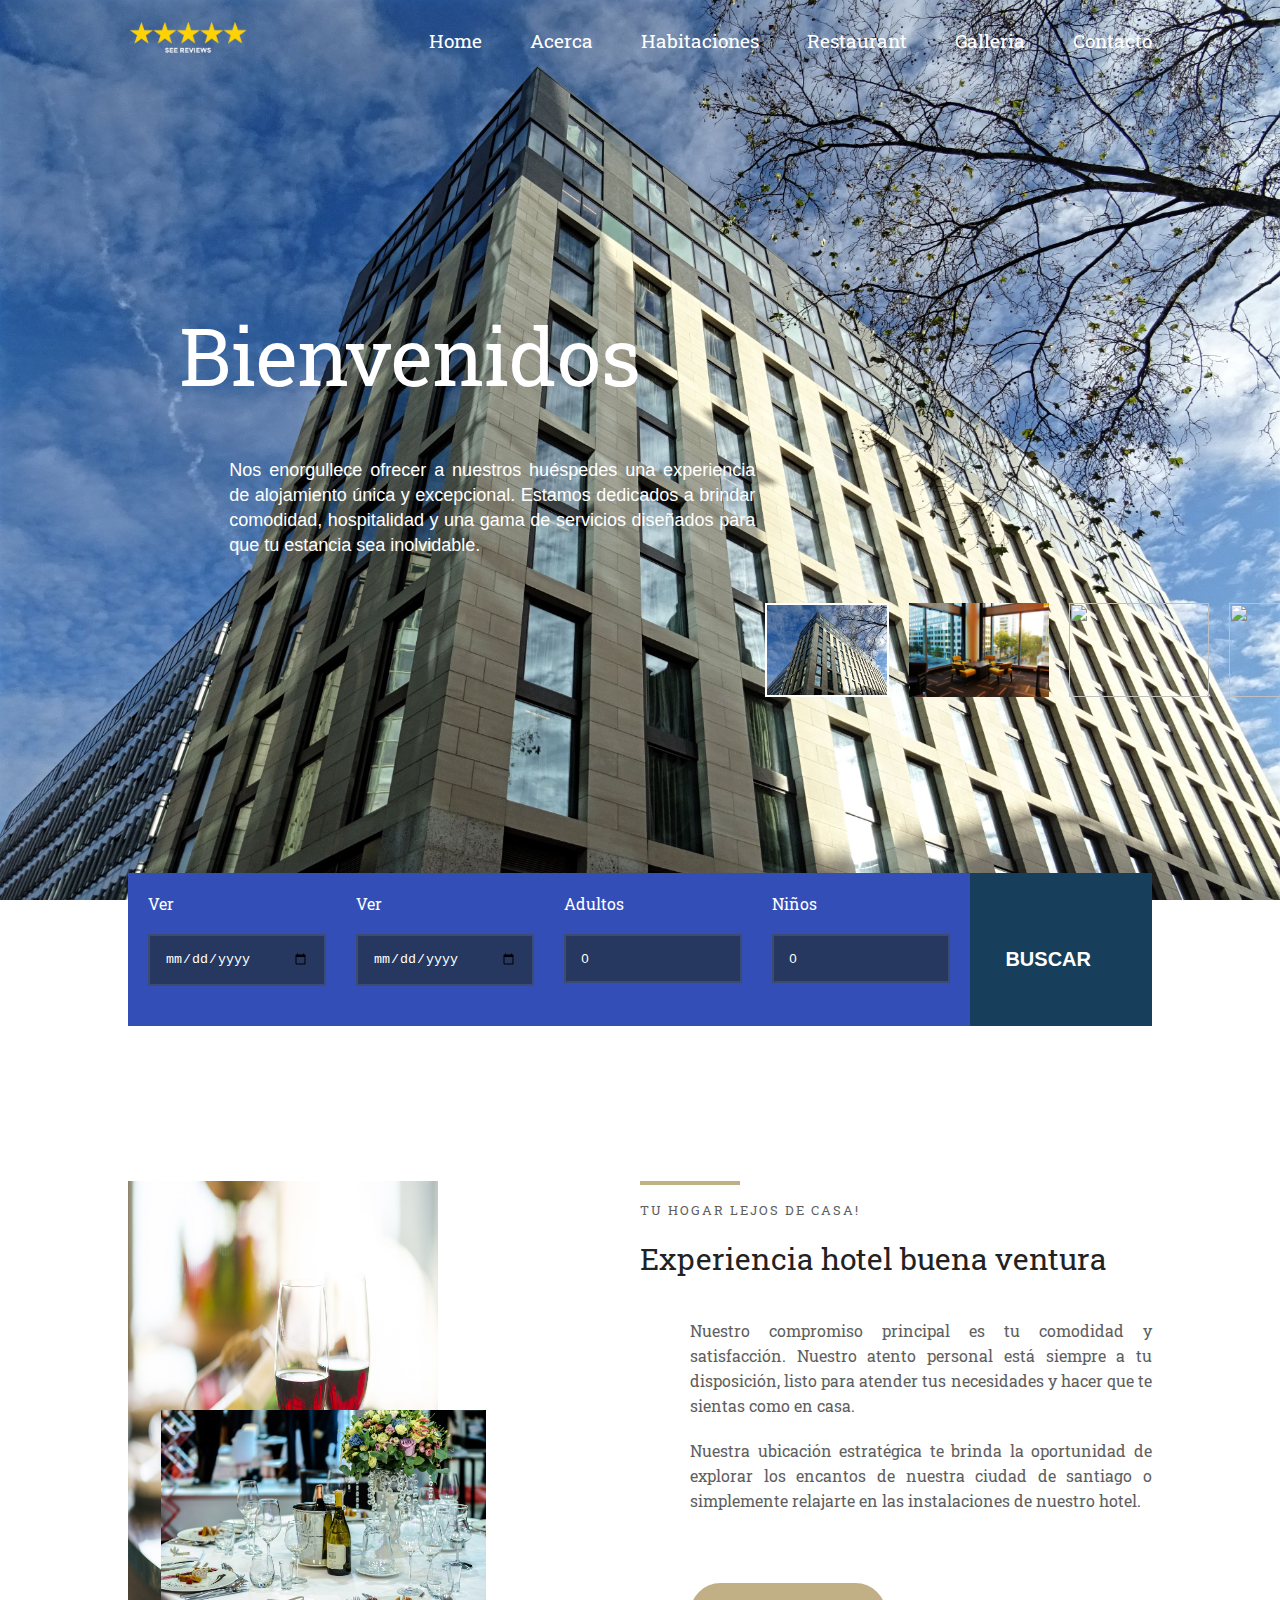
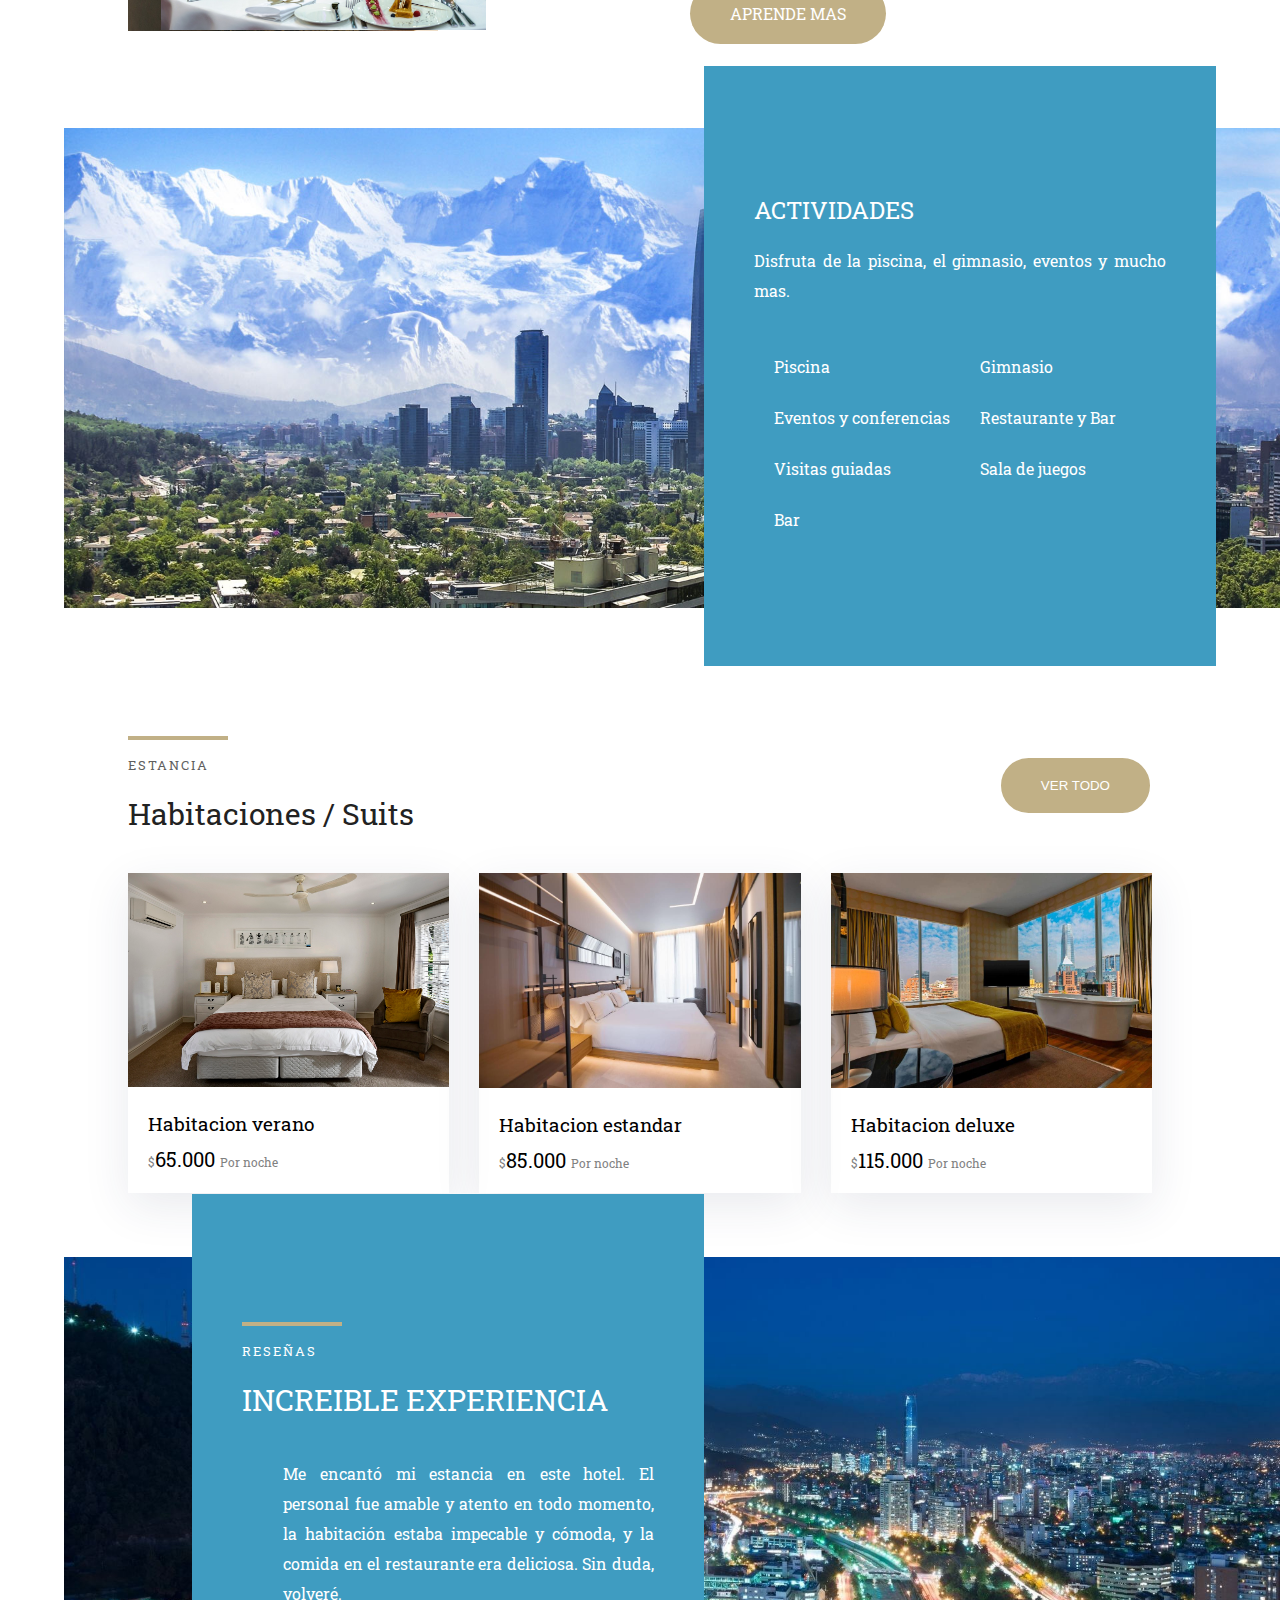
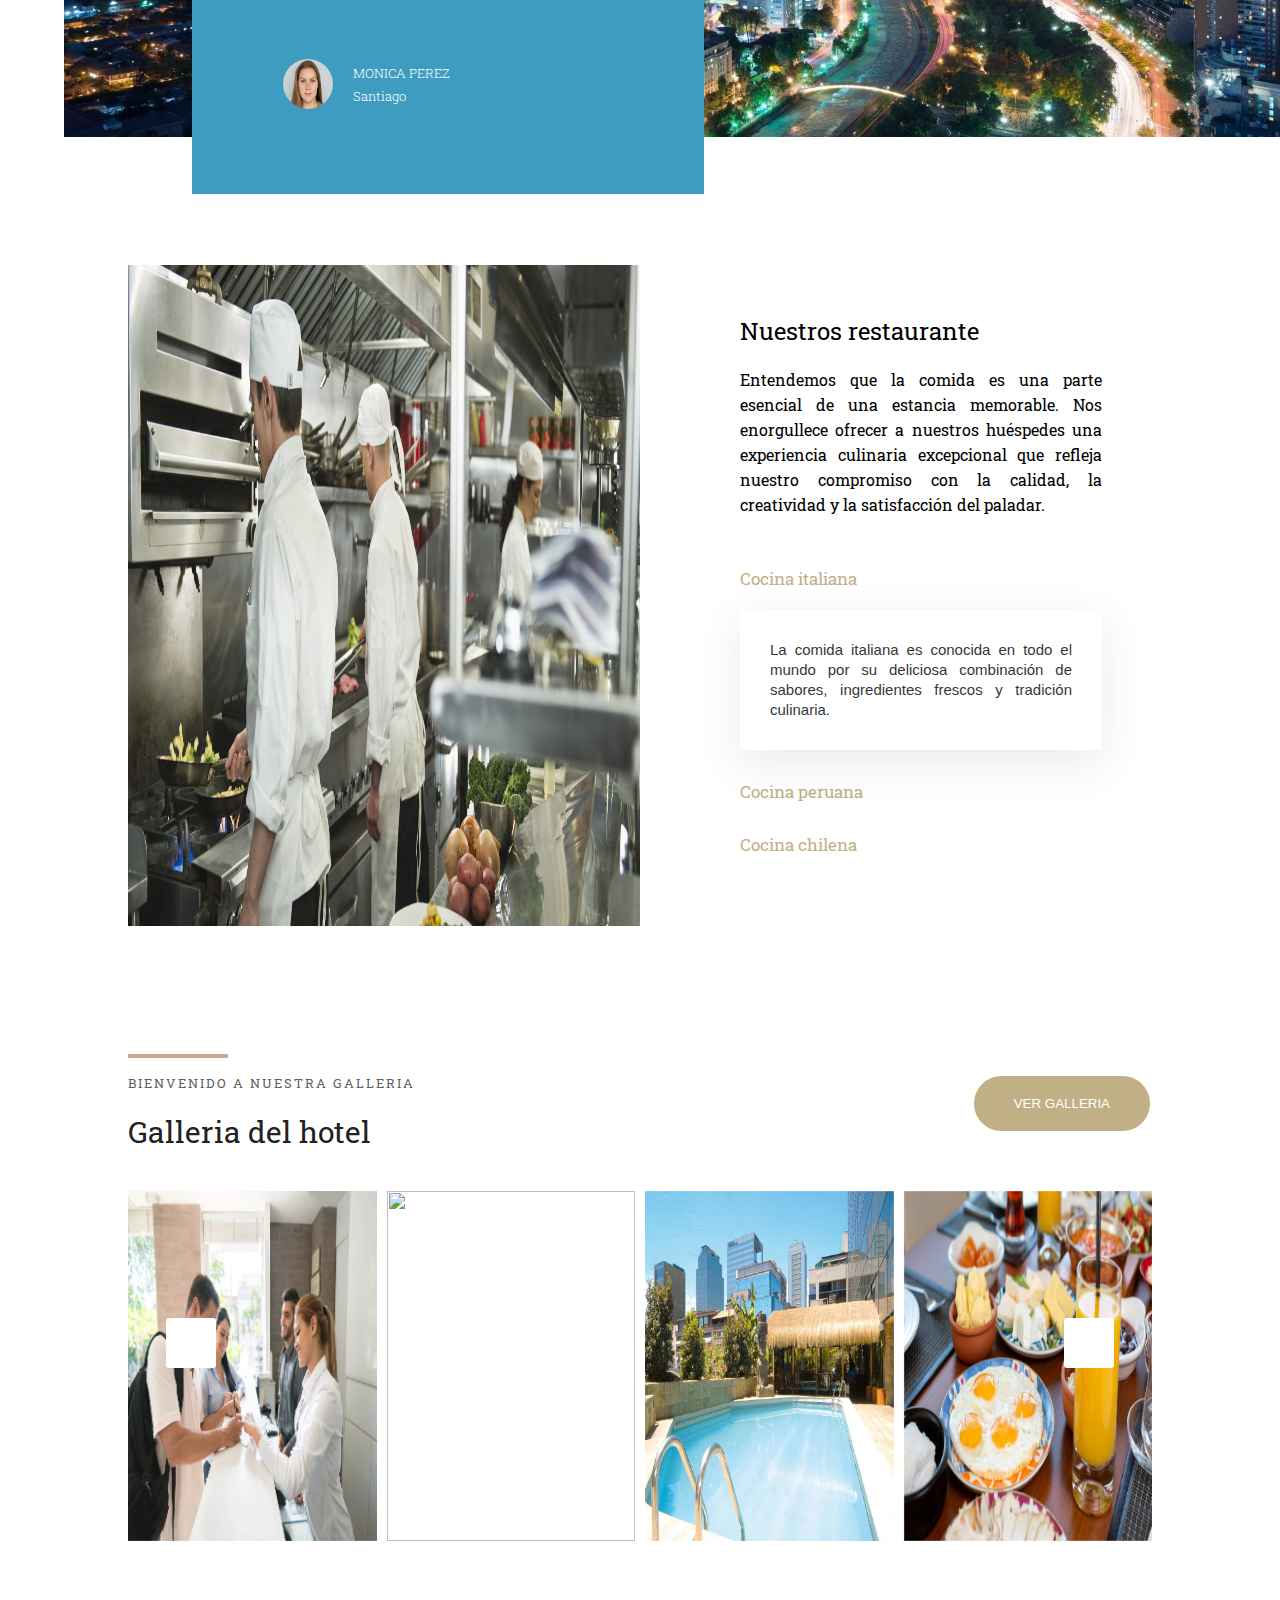
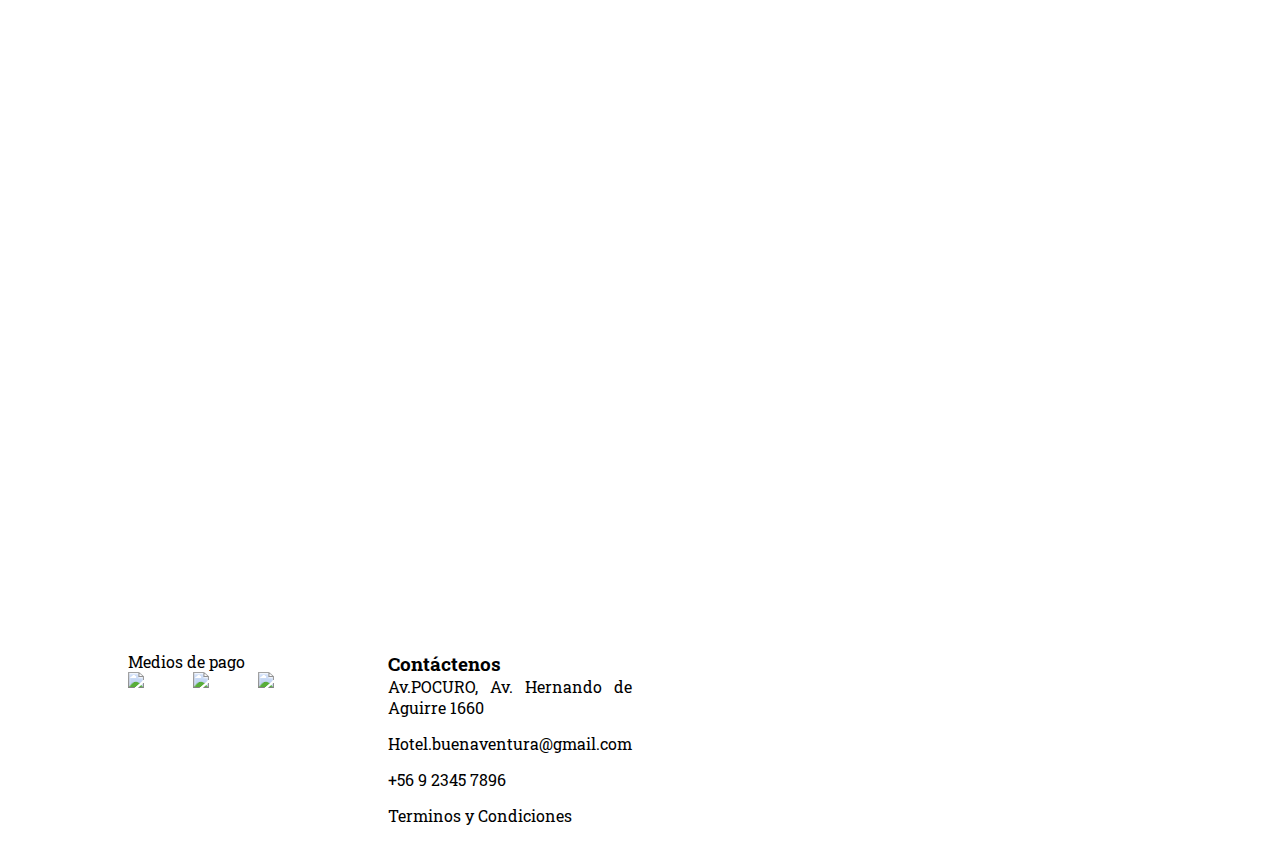
==== hotel2/index.html @ 83557d52 "Add files via upload" ====
<!DOCTYPE html>
<html lang="en" dir="ltr">

<head>
    <title>Hotel buena ventura</title>
    <meta name="viewport" content="width=device-width, initial-scale=1">
    <link rel="stylesheet" href="css/style.css">
    <link rel="stylesheet" href="https://pro.fontawesome.com/releases/v5.10.0/css/all.css" integrity="sha384-AYmEC3Yw5cVb3ZcuHtOA93w35dYTsvhLPVnYs9eStHfGJvOvKxVfELGroGkvsg+p" crossorigin="anonymous" />


    <link rel="stylesheet" href="https://cdnjs.cloudflare.com/ajax/libs/OwlCarousel2/2.3.4/assets/owl.carousel.css" integrity="sha512-UTNP5BXLIptsaj5WdKFrkFov94lDx+eBvbKyoe1YAfjeRPC+gT5kyZ10kOHCfNZqEui1sxmqvodNUx3KbuYI/A==" crossorigin="anonymous"
    referrerpolicy="no-referrer" />
  <link rel="stylesheet" href="https://cdnjs.cloudflare.com/ajax/libs/OwlCarousel2/2.3.4/assets/owl.theme.default.min.css" integrity="sha512-sMXtMNL1zRzolHYKEujM2AqCLUR9F2C4/05cdbxjjLSRvMQIciEPCQZo++nk7go3BtSuK9kfa/s+a4f4i5pLkw=="
    crossorigin="anonymous" referrerpolicy="no-referrer" />
  <script src="https://code.jquery.com/jquery-1.12.4.min.js" integrity="sha256-ZosEbRLbNQzLpnKIkEdrPv7lOy9C27hHQ+Xp8a4MxAQ=" crossorigin="anonymous"></script>



</head>


<body>
    <header class="header" id="menu">
        <div class="container">
          <nav>
            <a href="#" class="logo"> <img src="images/estrella.png" alt=""> </a>
    
            <ul class="nav-menu">
              <li> <a href="#home" class="nav-link">Home</a> </li>
              <li> <a href="#about" class="nav-link">Acerca</a> </li>
              <li> <a href="#rooms" class="nav-link">Habitaciones</a> </li>
              <li> <a href="#restaurant" class="nav-link">Restaurant</a> </li>
              <li> <a href="#gallery" class="nav-link">Galleria</a> </li>
              <li> <a href="#contact" class="nav-link">Contacto</a> </li>
            </ul>
    
            <div class="hambuger">
              <span class="bar"></span>
              <span class="bar"></span>
              <span class="bar"></span>
            </div>
          </nav>
        </div>
      </header> 
      <script>

        const hambuger = document.querySelector('.hambuger');
        const navMenu = document.querySelector('.nav-menu');
    
        hambuger.addEventListener("click", mobileMenu);
    
        function mobileMenu() {
          hambuger.classList.toggle("active");
          navMenu.classList.toggle("active");
        }
    
        const navLink = document.querySelectorAll('.nav-link');
        navLink.forEach((n) => n.addEventListener("click", closeMenu));
    
        function closeMenu() {
          hambuger.classList.remove("active");
          navMenu.classList.remove("active");
        }
      </script>

      <section class="Home" id="home">
        <div class="head_container">
          <div class="box">
            <div class="text">
              <h1>Bienvenidos</h1>
              <p>Nos enorgullece ofrecer a nuestros huéspedes una experiencia de alojamiento única y excepcional. Estamos dedicados a brindar comodidad, hospitalidad y una gama de servicios diseñados para que tu estancia sea inolvidable.</p>
              
            </div>
          </div>
          <div class="image">
            <img src="images/imagez7.jpg" alt="" class="slide">

          </div>
          <div class="image-item">
            <img src="images/imagez7.jpg" alt="" class="slide active" onclick="img('images/imagez7.jpg' )">
            <img src="images/imagez8.jpg" alt="" class="slide " onclick= "img('images/imagez8.jpg') " >
            <img src="images/imagez10.jpg" alt="" class="slide  " onclick= "img('images/imagez10.jpg')">
            <img src="images/imagez9.jpg" alt="" class="slide  " onclick= "img('images/imagez9.jpg')">
          </div>
        </div>

      </section>

      <script>
        function img(anything) {
          document.querySelector('.slide').src = anything;
        }
        function change (change){
          const line = document.querySelector('.image')
          line.style.background = change
        }
      </script>


      <section class="book">
       <div class="container flex">
        <div class="input grid">
          <div class="box">
            <label>Ver</label>
            <input type="date" placeholder="fecha-de-entrada">
          </div>
          <div class="box">
            <label>Ver</label>
            <input type="date" placeholder="fecha-de-salida">
          </div>
          <div class="box">
            <label>Adultos</label><br>
            <input type="number" placeholder="0">
          </div>
          <div class="box">
            <label>Niños</label><br>
            <input type="number" placeholder="0">
          </div>
        </div>
        
        <div class="search">
          
          <a href="rooms.html"><input type="submit" value="BUSCAR" ></a>
        </div>
        
        </div>

      </section>





      <section class="about top" id="about">

        <div class="container flex">
          <div class="left">
            <div class="img">
              <img src="images/imagez11.jpg" alt="" class="image1">
              <img src="images/imagez12.jpg" alt="" class="image2">
            </div>
          </div>
          <div class="right">
            <div class="heading">
              <input  id="check" type="checkbox">
              <h5>TU HOGAR LEJOS DE CASA!</h5>
              <H2>Experiencia hotel buena ventura</H2>
              <p>Nuestro compromiso principal es tu comodidad y satisfacción. Nuestro atento personal está siempre a tu disposición, listo para atender tus necesidades y hacer que te sientas como en casa.</p>
              <p>Nuestra ubicación estratégica te brinda la oportunidad de explorar los encantos de nuestra ciudad de santiago o simplemente relajarte en las instalaciones de nuestro hotel. </p>
              <div class="content2">
                <p>Espacios para reuniones y eventos, ideales para conferencias y celebraciones para toda la familia</p>
                  <p>Conexión Wi-Fi de alta velocidad en todo el hotel, Personal amable y atento disponible las 24 horas para satisfacer las necesidades de los huéspedes.</p>
                <label class="show" for="check" >VER MENOS</label>
              </div>
              <label class="show" for="check" >APRENDE MAS</label>
            </div>
          </div>
        </div>

      </section>


      <section class="wrapper top">
        <div class="container">
          <div class="text">
            <h2>ACTIVIDADES</h2>
            <p> Disfruta de la piscina, el gimnasio, eventos y mucho mas.</p>
            <div class="content">
              <div class="box flex">
                <i class="fas fa-swimming-pool"></i>
                <span>Piscina</span>
              </div>

              <div class="box flex">
                <i class="fas fa-dumbbell"></i>
                <span>Gimnasio</span>
              </div>

              <div class="box flex">
                <i class="fas fa-portrait"></i>
                <span>Eventos y conferencias</span>
              </div>

              <div class="box flex">
                <i class=" fas fa-hamburger"></i>
                <span>Restaurante y Bar</span>
              </div>

              <div class="box flex">
                <i class="fas fa-walking"></i>
                <span>Visitas guiadas</span>
              </div>

              <div class="box flex">
                <i class="fas fa-dice"></i>
                <span>Sala de juegos</span>
              </div>

              <div class="box flex">
                <i class="fas fa-cocktail"></i>
                <span>Bar</span>
              </div>


              

             
            </div>
          </div>
        </div>

      </section>
      <section class="room top" id="rooms">
        <div class="container">
          <div class="heading-top flex1">
            <div class="heading">
              <h5>ESTANCIA</h5>
              <H2>Habitaciones / Suits</H2>
            </div>
            <div class="button">
              <a href="rooms.html">
              <button class="btn1">VER TODO</button>
            </a>
            </div>
          </div>
          <div class="content grid">
            <div class="box">
              <div class="img">
                <img src="images/IMAGEZ1.jpg" alt="">
              </div>
              <div class="text">
                <h3>Habitacion verano</h3>
                <p> <span>$</span>65.000 <span>Por noche</span> </p>
              </div>
            </div>
              <div class="box">
                <div class="img">
                  <img src="images/image3.jpg" alt="">
                </div>
                <div class="text">
                  <h3>Habitacion estandar</h3>
                  <p> <span>$</span>85.000 <span>Por noche</span> </p>
                </div>
              </div>
                <div class="box">
                  <div class="img">
                    <img src="images/image2.jpg" alt="">
                  </div>
                  <div class="text">
                    <h3>Habitacion deluxe</h3>
                    <p> <span>$</span>115.000 <span>Por noche</span> </p>
                  </div>
                </div>
            </div>
          </div>
        </div>
      </section>

      <section class="wrapper wrapper2">
          <div class="container">
            <div class="text">
              <div class="heading">
                <h5>RESEÑAS</h5>
                <h2>INCREIBLE EXPERIENCIA</h2>
              </div>
              <div class="para">
                <p>Me encantó mi estancia en este hotel. El personal fue amable y atento en todo momento, la habitación estaba impecable y cómoda, y la comida en el restaurante era deliciosa. Sin duda, volveré. </p>
                <div class="box flex">
                  <div class="img">
                    <img src="images/PERFIL1.jpg" alt="">
                  </div>
                  <div class="name">
                    <h5>MONICA PEREZ</h5>
                    <h5>Santiago</h5>
                  </div>
                </div>
              </div>
            </div>
          </div>
      </section>

      <section class="restaurant top" id="restaurant">
        <div class="container flex">
          <div class="left">
            <img src="images/chefs.jpg" alt="">
          </div>
          <div class="right">
            <div class="text">
              <h2>Nuestros restaurante</h2>
              <p> Entendemos que la comida es una parte esencial de una estancia memorable. Nos enorgullece ofrecer a nuestros huéspedes una experiencia culinaria excepcional que refleja nuestro compromiso con la calidad, la creatividad y la satisfacción del paladar.</p>
            </div>
            <div class="accordionWrapper">
              <div class="accordionItem open">
                <h2 class="accordionIheading">Cocina italiana</h2>
                <div class="accordionItemcontent">
                  <p> La comida italiana es conocida en todo el mundo por su deliciosa combinación de sabores, ingredientes frescos y tradición culinaria.</p>
                </div>
              </div>
              <div class="accordionItem close">
                <h2 class="accordionIheading">Cocina peruana</h2>
                <div class="accordionItemcontent">
                  <p>La comida peruana es una de las joyas culinarias del mundo y ha ganado reconocimiento y admiración a nivel global por su diversidad de sabores, ingredientes únicos y fusiones culturales.</p>
                </div>
              </div>

              <div class="accordionItem close">
                <h2 class="accordionIheading">Cocina chilena</h2>
                <div class="accordionItemcontent">
                  <p> La comida chilena es una fusión de ingredientes autóctonos y técnicas culinarias traídas por los colonizadores españoles, y es un reflejo de la historia y la diversidad del país.</p>
                </div>
              </div>

            </div>
          </div>
        </div>
      </section>
      <script>
        var accItem = document.getElementsByClassName('accordionItem')
        var accHD = document.getElementsByClassName('accordionIheading')

        for (i = 0; i < accHD.length; i++) {
        accHD[i].addEventListener('click', toggleItem, false);
        }

        function toggleItem() {
        var itemClass = this.parentNode.className;
        for (var i = 0; i < accItem.length; i++) {
        accItem[i].className = 'accordionItem close';
        }
        if (itemClass == 'accordionItem close') {
        this.parentNode.className = 'accordionItem open';
          }
        }
      </script>




      <section class="gallary top" id="gallery">
        <div class="container">
          <div class="heading_top flex1">
            <div class="heading">
              <h5>BIENVENIDO A NUESTRA GALLERIA</h5>
              <H2>Galleria del hotel</H2>
            </div>

          <div class="button">
            <a href="gallary.html">
                <button class="btn1">VER GALLERIA</button>
              </a>
              
              
          </div>
          </div>
          <div class="owl-carousel owl-theme">
            <div class="item">
              <img src="images/imagez6.jpg" alt="">
            </div>
            <div class="item">
              <img src="images/imagenz3.jpg" alt="">
            </div>
           <div class="item">
              <img src="images/imgez4.jpg" alt="">
            </div>
            <div class="item">
              <img src="images/imagez5.jpg" alt="">
            </div>
            <div class="item">
              <img src="images/imagenz2.jpg" alt="">
            </div>
          </div>

        </div>


      </section>

      <script src="https://cdnjs.cloudflare.com/ajax/libs/OwlCarousel2/2.3.4/owl.carousel.js" integrity="sha512-gY25nC63ddE0LcLPhxUJGFxa2GoIyA5FLym4UJqHDEMHjp8RET6Zn/SHo1sltt3WuVtqfyxECP38/daUc/WVEA==" crossorigin="anonymous"
      referrerpolicy="no-referrer"></script>
      <script src="https://cdnjs.cloudflare.com/ajax/libs/OwlCarousel2/2.3.4/owl.carousel.min.js" integrity="sha512-bPs7Ae6pVvhOSiIcyUClR7/q2OAsRiovw4vAkX+zJbw3ShAeeqezq50RIIcIURq7Oa20rW2n2q+fyXBNcU9lrw==" crossorigin="anonymous"
      referrerpolicy="no-referrer"></script>
      <script>
      $('.owl-carousel').owlCarousel({
        loop: true,
        margin: 10,
        nav: true,
        dots: false,
        navText: ["<i class='fas fa-chevron-left'></i>", "<i class='fas fa-chevron-right'></i>"],
        responsive: {
          0: {
            items: 1
          },
          768: {
            items: 2
          },
          1000: {
            items: 4
          }
        }
      })
    </script>


    <section class="map top" id="contact">

      <iframe src="https://www.google.com/maps/embed?pb=!1m14!1m8!1m3!1d699.9697006370789!2d-70.59613841962889!3d-33.43273845730774!3m2!1i1024!2i768!4f13.1!3m3!1m2!1s0x9662cf0b6b929363%3A0x24ddab83ed5f293f!2sAv.%20Hernando%20de%20Aguirre%201660%2C%20Providencia%2C%20Regi%C3%B3n%20Metropolitana!5e0!3m2!1ses!2scl!4v1697667884680!5m2!1ses!2scl" width="600" height="450" style="border:0;" allowfullscreen="" loading="lazy" referrerpolicy="no-referrer-when-downgrade"></iframe>

    </section>


    <footer>
      <div class="container grid top">
        <div class="box">
         
          
          <p>Medios de pago</p>
          <div class="payment grid">
         
          <img src="https://img.icons8.com/color/48/000000/visa.png" />
          <img src="https://img.icons8.com/color/48/000000/mastercard.png" />
          <img src="https://img.icons8.com/color-glass/48/000000/paypal.png" />
          
          </div>
        </div>

        <div class="box">
          
          <h3>Contáctenos</h3>

        <ul>
          <li>Av.POCURO, Av. Hernando de Aguirre 1660</li>
          <li><i class="far fa-envelope"></i>Hotel.buenaventura@gmail.com</li>
          <li><i class="far fa-phone-alt"></i>+56 9 2345 7896</li>
          <li>Terminos y Condiciones</li>
        </ul>
        </div>

      </div>
    </footer>


</body>









</html>
---- hotel2/css/style.css ----
@import url('https://fonts.googleapis.com/css2?family=Roboto+Slab:wght@200;300;400;500;600;700;800;900&display=swap');

* {
  padding: 0;
  margin: 0;
  box-sizing: border-box;
  text-align: justify;
}


html,
body {
  font-family: 'Roboto Slab', serif;
  scroll-behavior: smooth;
}

li {
  list-style: none;
}

a {
  text-decoration: none;
}

.container {
  max-width: 80%;
  margin: auto;
}

.head_container {
  max-width: 90%;
  margin: auto;
}




/*--------------header--------*/
header {
    height: 8vh;
    background: none;
  }
  
  .logo img {
    width: 120px;
  }
  
  header nav {
    display: flex;
    justify-content: space-between;
    align-items: center;
    padding-top: 20px;
  }
  
  .hambuger {
    display: none;
  }
  
  .bar {
    display: block;
    width: 25px;
    height: 3px;
    margin: 5px auto;
    transition: all 0.3s ease-in-out;
    background-color: #fff;
  }
  
  header ul {
    display: flex;
    justify-content: space-between;
    align-items: center;
  }
  
  header ul li {
    margin-left: 3rem;
  }
  
  header ul li a {
    font-size: 1.2rem;
    font-weight: 400;
    color: white;
    transition: 0.5s;
  }
  
  header ul li a:hover {
    color: lightblue;
  }
  
  @media only screen and (max-width: 768px) {
    header ul {
      display: block;
      position: fixed;
      left: -100%;
      top: 5rem;
      flex-direction: column;
      background-color: #fff;
      width: 100%;
      border-radius: 10px;
      text-align: center;
      transition: 0.5s;
      box-shadow: 0 10px 27px rgba(0, 0, 0, 0.05);
      z-index: 20;
    }
  
    header ul.active {
      left: 0%;
    }
  
    header ul li {
      margin: 2.5rem 0;
    }
  
    header ul li a {
      color: black;
    }
  
    .hambuger {
      display: block;
      cursor: pointer;
    }
  
    .hambuger.active .bar:nth-child(2) {
      opacity: 0;
    }
  
    .hambuger.active .bar:nth-child(1) {
      transform: translateY(8px) rotate(45deg);
    }
  
    .hambuger.active .bar:nth-child(3) {
      transform: translateY(-8px) rotate(-45deg);
    }
  }


  /*--------------header--------*/




/*--------------home--------*/


  .Home .image img {
    position: absolute;
    top: 0;
    left: 0;
    z-index: -1;
    width: 100%;
    height: 100%;
  }
  
  .Home .text {
    max-width: 50%;
    color: white;
    margin: 20% 0 0 10%;
  }
  
  .Home h1 {
    font-size: 80px;
    font-weight: 400;
  }
  
  .Home p {
    font-weight: 400;
    line-height: 25px;
    font-family: sans-serif;
    font-size: 18px;
    margin: 50px 0 0 50px;
  }
  
  button {
    padding: 20px 40px;
    background: none;
    outline: none;
    border: 2px solid white;
    border-radius: 50px;
    color: white;
    margin-top: 20px;
    
  }
  
  .Home button {
    margin-left: 50px;
    
  }
  
  .Home .image-item {
    position: flex;
    top: 20%;
    left: 20%;
    margin-top: 3%;
    margin-left: 60%;
    display: flex;
    flex-direction: row;
    cursor: pointer;
  }
  
  .Home .image-item img {
    width: 140px;
    height: 94px;
    margin: 10px;
    transition: 0.5s;
  }
  
  .Home .image-item img.active {
    border: 2px solid white;
  }

  
  
  .Home .box .text {
    position: relative;
  }
  
  .Home .box .text::after {
    position: absolute;
    
    font-size: 500px;
    top: -120%;
    font-weight: bold;
    opacity: 0.1;
  }

  /*--------------home--------*/

/*--------------book--------*/
.flex {
  display: flex;
}

.grid {
  display: grid;
  grid-template-columns: repeat(4, 1fr);
  grid-gap: 30px;
}

.book {
  margin-top: 13%;
  width: 100%;
  height: 20vh;
  color: white;
}

.book .input {
  background: #344eb7;
  padding: 20px 20px 40px 20px;
}

.book .search {
  background: #173e5a;
  padding: 20px;
}

 input {
  width: 100%;
  padding: 15px;
  border: 2px solid rgba(255, 255, 255, 0.1);
  outline: none;
  background: #263760;
  margin-top: 20px;
  color: white;
}



::placeholder {
  color: white;
}

.book .search {
  width: 20%;
  cursor: pointer;
}

.book .search input {
  background: none;
  border: none;
  font-weight: bold;
  font-size: 20px;
  margin-top: 40px;
  cursor: pointer;
}

/*--------------book--------*/

/*--------------about--------*/
.top {
  margin-top: 10%;
}

.mtop {
  margin-top: 5%;
}

.left, .right {
  width: 50%;
}

.about {
  margin-bottom: 50px;
}

.about .img {
  position: relative;
}

.about .image1 {
  width: 310px;
  height: 450px;
}

.about .image2 {
  width: 325px;
  height: 220px;
  position: absolute;
  bottom: 5px;
  z-index: 2;
  right: 30%;
}

.heading {
  position: relative;
}

.heading::after {
  position: absolute;
  top: 0;
  left: 0;
  content: '';
  width: 100px;
  height: 4px;
  background: #C1B086;
}

.heading h5 {
  font-weight: 400;
  letter-spacing: 2px;
  padding-top: 20px;
  color: #5f5f5f;
}

.heading h2 {
  font-size: 30px;
  font-weight: 400;
  margin: 20px 0 40px 0;
  color: #222222;
}

.heading p {
  margin-bottom: 20px;
  line-height: 25px;
  color: #5f5f5f;
  margin: 0 0 20px 50px;
}

.heading .btn1 {
  margin: 50px 0 20px 50px;
 
}

.btn1 {
  background: #C1B086;
  color: white;
  cursor: pointer;
}



#check{
  display: none;
}

#check:checked ~.content2{
  display: block;

}

#check:checked ~ .show{
  display: none;

}

.content2{
  display: none;
}


.show{
  padding: 20px 40px;
  display: inline-block;
  cursor: pointer;
  background: #C1B086;
  color: white;
  margin: 50px 0 20px 50px;
  
  border-radius: 50px;
  
}


/*--------------about--------*/

/*--------------wrapper--------*/
.wrapper {
  background-image: url("../images/slide1.jpg");
  background-repeat: no-repeat;
  background-size: cover;
  width: 100%;
  height: 480px;
  position:relative;
  margin: 5%;
  
}

.wrapper .text {
  background: #3f9cc1;
  padding: 50px;
  width: 40%;
  height: 600px;
  position: absolute;
  top: -13%;
  right: 10%;
  padding-top: 10%;
  color: white;
}

.wrapper .content {
  display: grid;
  grid-template-columns: repeat(2, 1fr);
  grid-row-gap: 30px;
}

.wrapper h2 {
  font-weight: 400;
}

.wrapper p {
  margin: 20px 0 50px 0;
  line-height: 30px;
}

.wrapper i {
  margin: 5px 20px 0 0;
}

/*--------------wrapper--------*/


/*--------------room--------*/
.flex1 {
  display: flex;
  justify-content: space-between;
}

.room .grid {
  grid-template-columns: repeat(3, 1fr);
}

.room img {
  width: 100%;
  height: 100%;
}

.room .box {
  box-shadow: 0 13px 43px 0 rgb(37 46 89/10%);
}

.room .text {
  padding: 20px;
}

.room h3 {
  font-weight: 400;
  margin-bottom: 10px;
}

.room p span {
  font-size: 12px;
  color: grey;
}

.room p {
  font-size: 20px;
}


/*--------------room--------*/







/*--------------wrapper2--------*/



.wrapper2 {
  background-image: url("../images/Providencia.jpg");
}

.wrapper2 .text {
  left: 10%;
}

.wrapper2 h5,
.wrapper2 h2 {
  color: white;
}

.wrapper2 img {
  width: 50px;
  height: 50px;
  border-radius: 50%;
  margin-right: 20px;
}

.wrapper2 .para h5 {
  font-size: 13px;
  font-weight: 300;
  margin-top: 5px;
}

.wrapper2 .para {
  margin-left: 10%;
}


/*--------------wrapper2--------*/



/*-----------restaurant-----------*/





.restaurant img {
  width: 100%;
  height: 100%;
}

.restaurant .right {
  padding: 50px 50px 50px 100px;
}

.restaurant h2 {
  margin-bottom: 20px;
  font-weight: 400;
}

.restaurant .text p {
  margin-bottom: 50px;
  line-height: 25px;
}

.accordionItem {
  margin-top: 30px;
}

.accordionItem p {
  font-size: 15px;
  opacity: 0.8;
  font-family: sans-serif;
  line-height: 20px;
}

.accordionIheading {
  cursor: pointer;
  width: 100%;
  border-radius: 3px;
  font-weight: 400;
  font-size: 17px;
  color: #C1B086;
  margin-bottom: 20px;
}

.close .accordionItemcontent {
  height: 0px;
  transition: height 1s ease-out;
  transform: scaleY(0);
  float: left;
  display: block;
  background-color: #fff;
}

.open .accordionItemcontent {
  padding: 30px;
  background-color: #fff;
  width: 100%;
  margin: 0 0 10px 0;
  display: block;
  transform: scaleY(1);
  transform-origin: top;
  transition: transform 0.4s ease;
  box-sizing: border-box;
  box-shadow: 0 13px 43px 0 rgb(37 46 89 / 10%);
}


/*--------------restaurant--------*/




/*--------------gallary--------*/



.gallary img {
  width: 270px;
  height: 350px;
}

.owl-carousel .owl-next,
.owl-carousel .owl-prev {
  height: 50px;
  position: absolute;
  width: 50px;
  cursor: pointer;
  top: 35%;
  background: white !important;
  transition: 0.5s;
}

.owl-carousel .owl-prev {
  left: 33px;
}

.owl-carousel .owl-next {
  right: 33px;
}

.owl-carousel .owl-next:hover,
.owl-carousel .owl-prev:hover {
  background: #C1B086 !important;
}


/*--------------gallary--------*/


/*--------------map--------*/

.map iframe {
  width: 110%;
  
}



/*--------------map--------*/


/*--------------footer--------*/



footer h3 {
  align-items: center;
 
}

footer li {
  margin-bottom: 15px;
  transition: 0.5s;
}

footer li:hover {
  color: #C1B086;
  cursor: pointer;
}


/*--------------footer--------*/








@media only screen and (max-width:768px) {
  .home .box .text {
    max-width: 100%;
  }

  .home .box .text::after,
  .home .image_item {
    display: none;
  }

  .restaurant .container,
  .about .container,
  .book .container {
    flex-direction: column;
  }

  .grid {
    grid-template-columns: repeat(2, 1fr);
  }

  .book {
    margin-top: 10%;
    height: auto;
  }

  .book .search {
    width: 100%;
  }

  .book .search input {
    margin-top: 0;
  }

  .left, .right {
    width: 100%;
  }

  .wrapper .text {
    width: 80%;
  }

  .room {
    margin-bottom: 100px;
  }

  .room .grid {
    grid-template-columns: repeat(1, 1fr);
  }

  .restaurant .right {
    padding: 0;
    margin-top: 50px;
  }

  footer .payment {
    grid-template-columns: repeat(4, 1fr);
  }
}

@media only screen and (max-width:768px) {
  .grid {
    grid-template-columns: repeat(1, 1fr);
  }

  .home .text {
    margin: 10% 0 0 0;
  }

  .home h1 {
    font-size: 40px;
  }

  .about p,
  .home p {
    margin: 50px 0 0 0;
  }

  .wrapper .text {
    padding: 10px;
    height: 600px;
  }

  .heading_top {
    margin-top: 100px;
  }

  .heading_top button {
    display: none;
  }

  .restaurant .flex {
    flex-direction: column-reverse;
  }
}
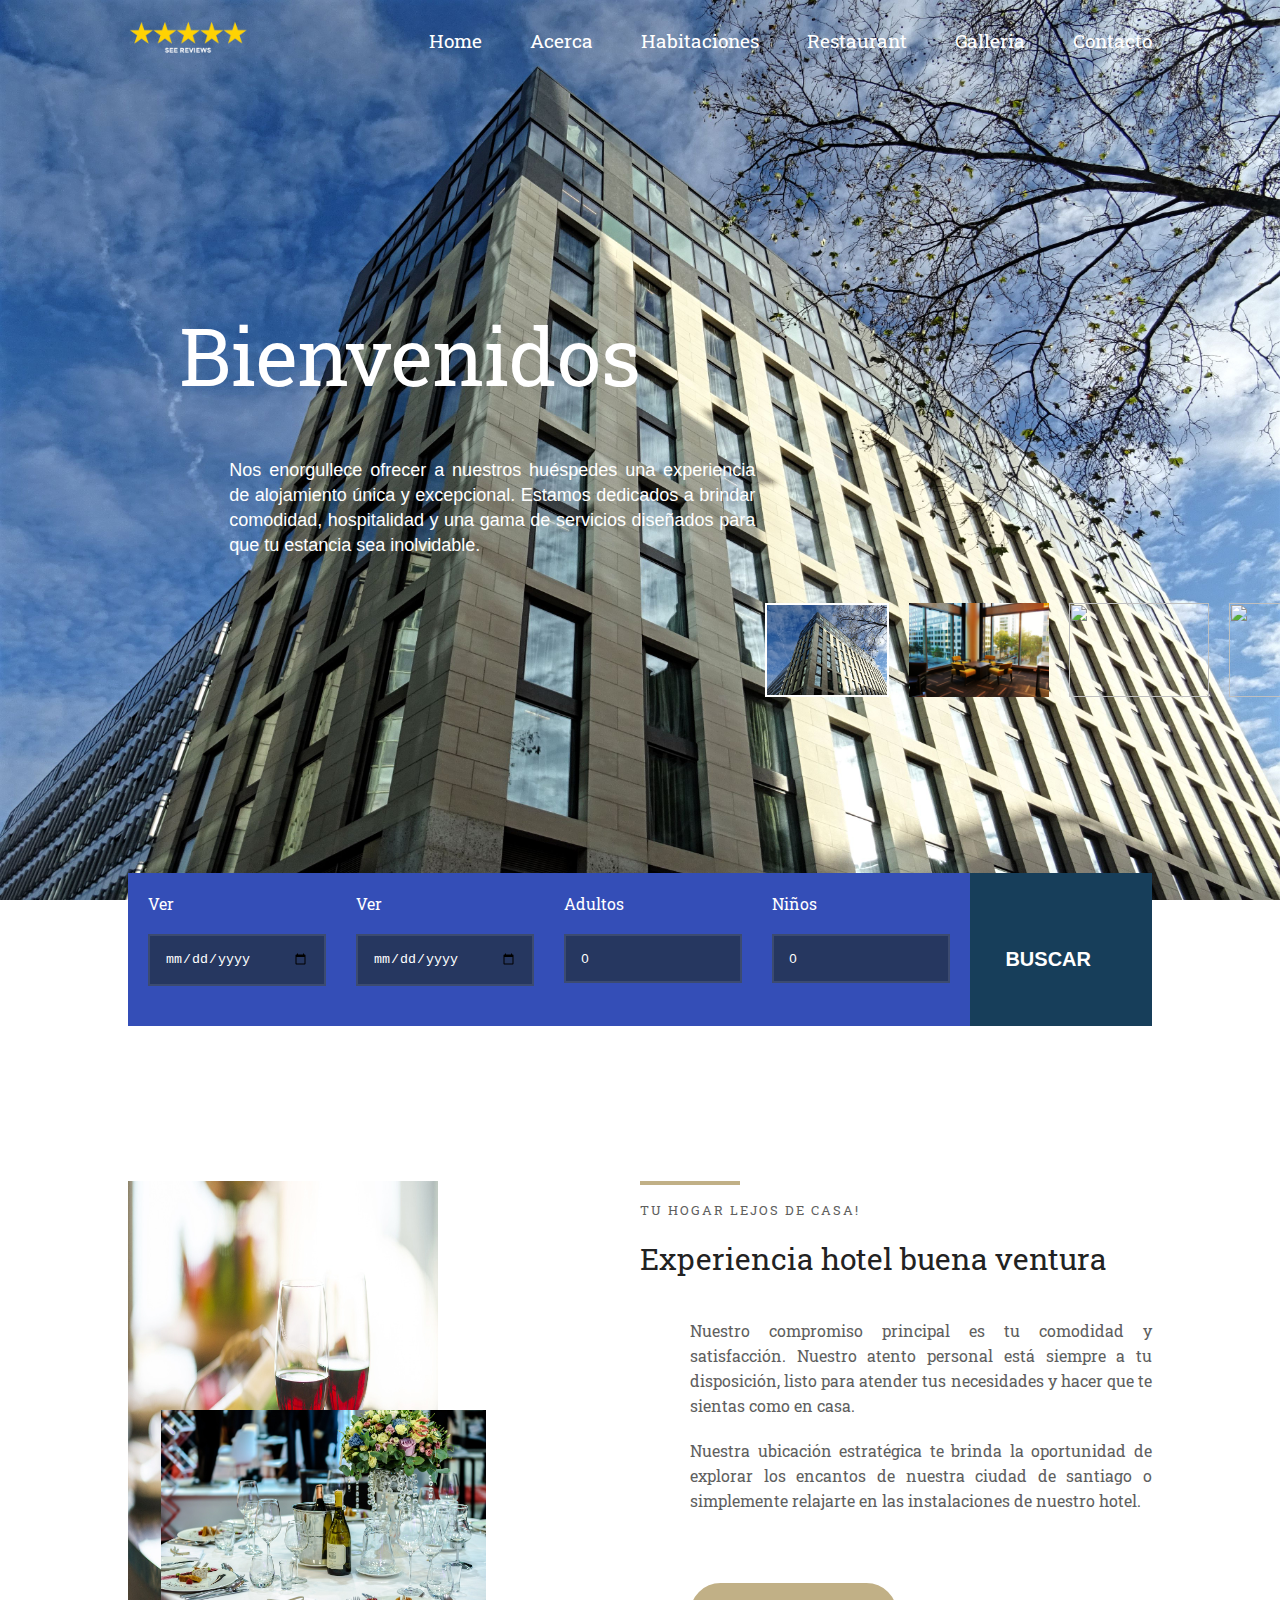
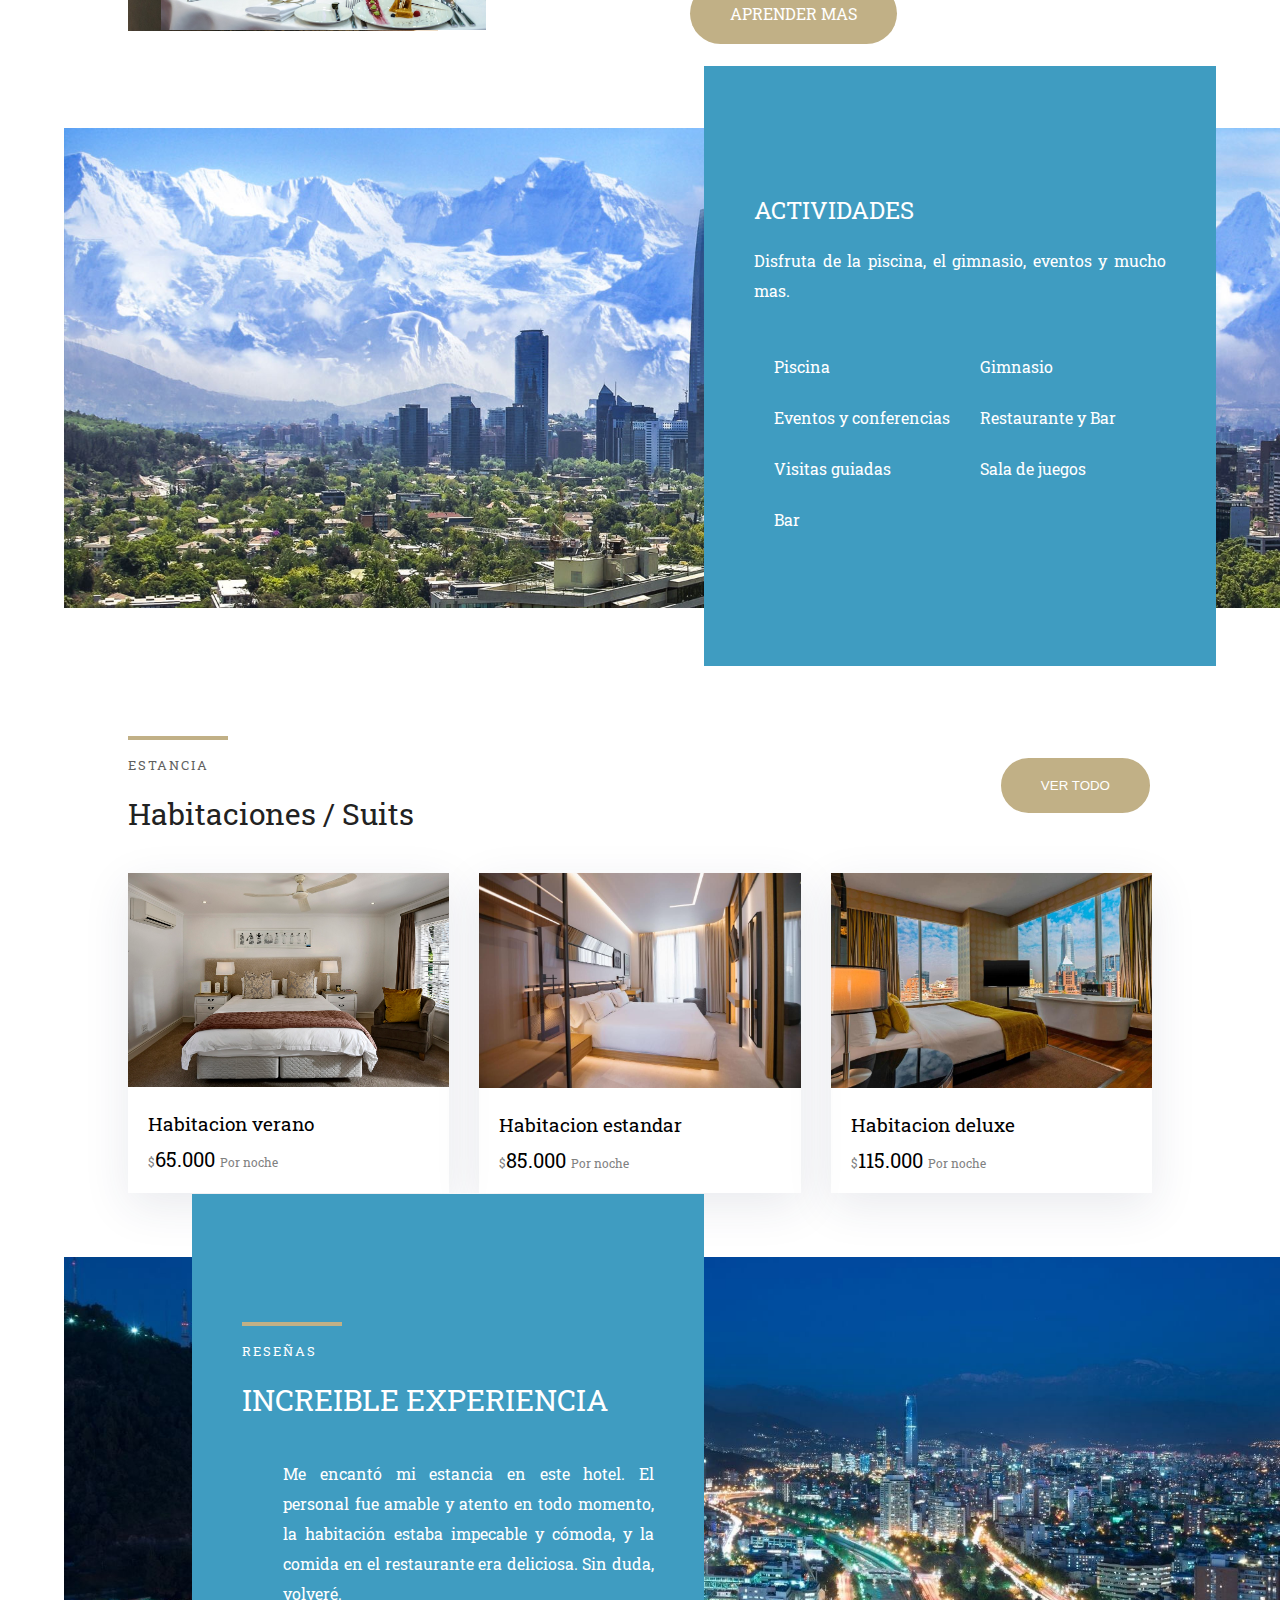
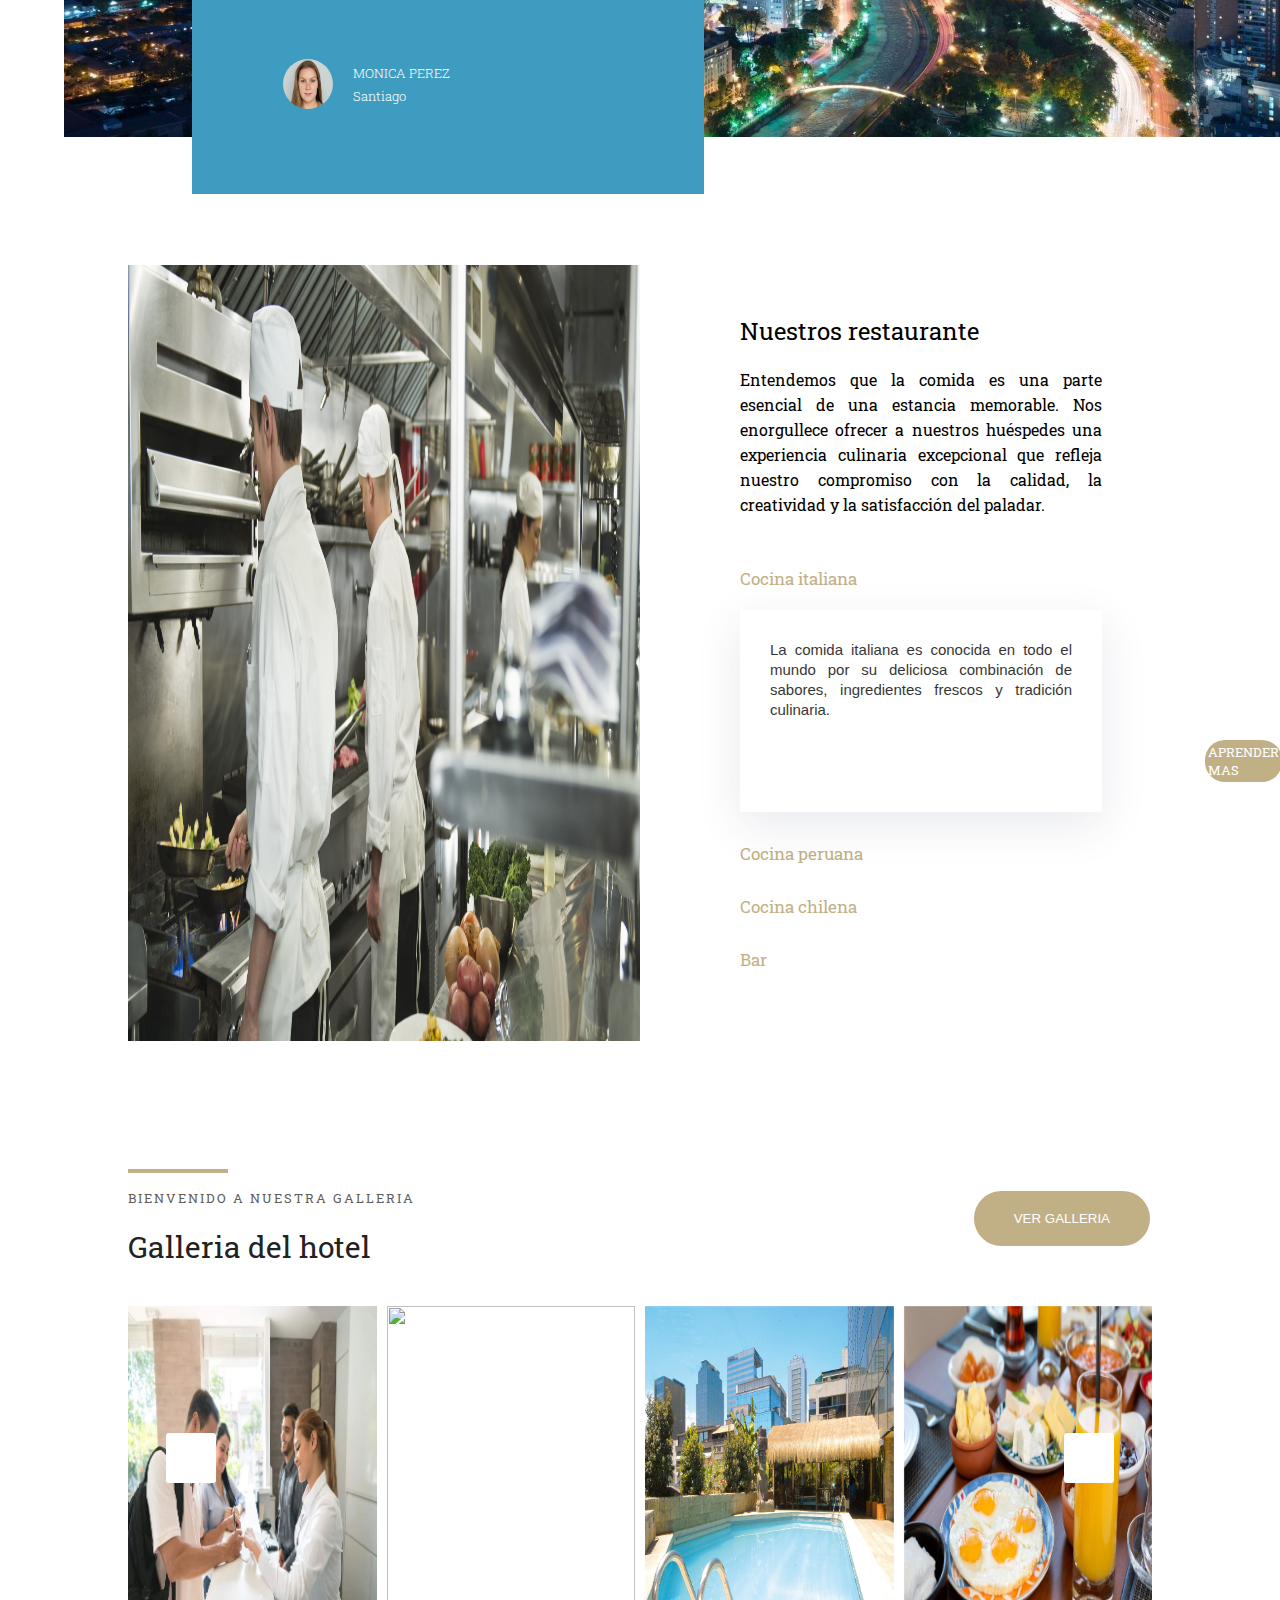
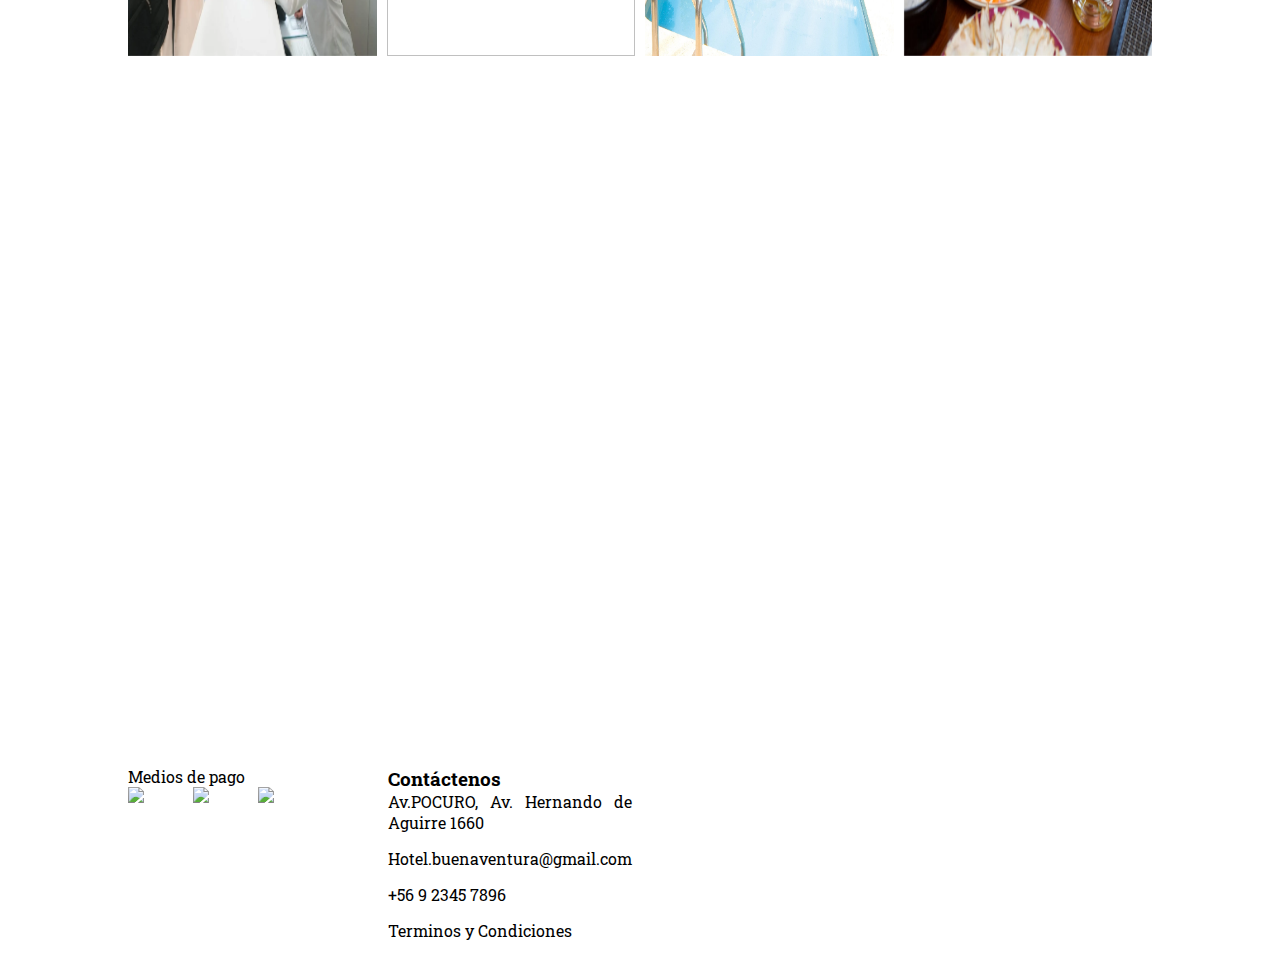
==== commit 7ccb6c91: "Add files via upload" ====
--- a/hotel2/index.html
+++ b/hotel2/index.html
@@ -152,7 +152,7 @@
                   <p>Conexión Wi-Fi de alta velocidad en todo el hotel, Personal amable y atento disponible las 24 horas para satisfacer las necesidades de los huéspedes.</p>
                 <label class="show" for="check" >VER MENOS</label>
               </div>
-              <label class="show" for="check" >APRENDE MAS</label>
+              <label class="show" for="check" >APRENDER MAS</label>
             </div>
           </div>
         </div>
@@ -294,12 +294,14 @@
                 <h2 class="accordionIheading">Cocina italiana</h2>
                 <div class="accordionItemcontent">
                   <p> La comida italiana es conocida en todo el mundo por su deliciosa combinación de sabores, ingredientes frescos y tradición culinaria.</p>
+                  <a href="chef1.html" class="btnres">APRENDER MAS</a>
                 </div>
               </div>
               <div class="accordionItem close">
                 <h2 class="accordionIheading">Cocina peruana</h2>
                 <div class="accordionItemcontent">
                   <p>La comida peruana es una de las joyas culinarias del mundo y ha ganado reconocimiento y admiración a nivel global por su diversidad de sabores, ingredientes únicos y fusiones culturales.</p>
+                  <a href="chef2.html" class="btnres">APRENDER MAS</a>
                 </div>
               </div>
 
@@ -307,12 +309,23 @@
                 <h2 class="accordionIheading">Cocina chilena</h2>
                 <div class="accordionItemcontent">
                   <p> La comida chilena es una fusión de ingredientes autóctonos y técnicas culinarias traídas por los colonizadores españoles, y es un reflejo de la historia y la diversidad del país.</p>
-                </div>
-              </div>
-
-            </div>
-          </div>
-        </div>
+                  <a href="chef3.html" class="btnres">APRENDER MAS</a>
+                </div>
+              </div>
+
+
+              <div class="accordionItem close">
+                <h2 class="accordionIheading">Bar</h2>
+                <div class="accordionItemcontent">
+                  <p> Nuestra carta de bebidas es un viaje por el mundo de los sabores. Desde nuestros cócteles clásicos con un giro especial hasta nuestras creaciones exclusivas inspiradas en ingredientes locales y exóticos, cada sorbo es una experiencia para el paladar.</p>
+                  <a href="bar.html" class="btnres">APRENDER MAS</a>
+                </div>
+              </div>
+
+            </div>
+          </div>
+        </div>
+
       </section>
       <script>
         var accItem = document.getElementsByClassName('accordionItem')
@@ -335,6 +348,7 @@
 
 
 
+      
 
       <section class="gallary top" id="gallery">
         <div class="container">
--- a/hotel2/css/style.css
+++ b/hotel2/css/style.css
@@ -600,8 +600,25 @@
   box-shadow: 0 13px 43px 0 rgb(37 46 89 / 10%);
 }
 
+.btnres{
+  
+  cursor: pointer;
+  padding:3px 3px;
+  display: inline-flex;
+  background: #C1B086;
+  color: white;
+  margin: 20px 0 50px 435px;
+  margin-bottom: auto;
+  border-radius: 20px;
+  font-size: 13px;
+  
+
+}
+
+
 
 /*--------------restaurant--------*/
+
 
 
 
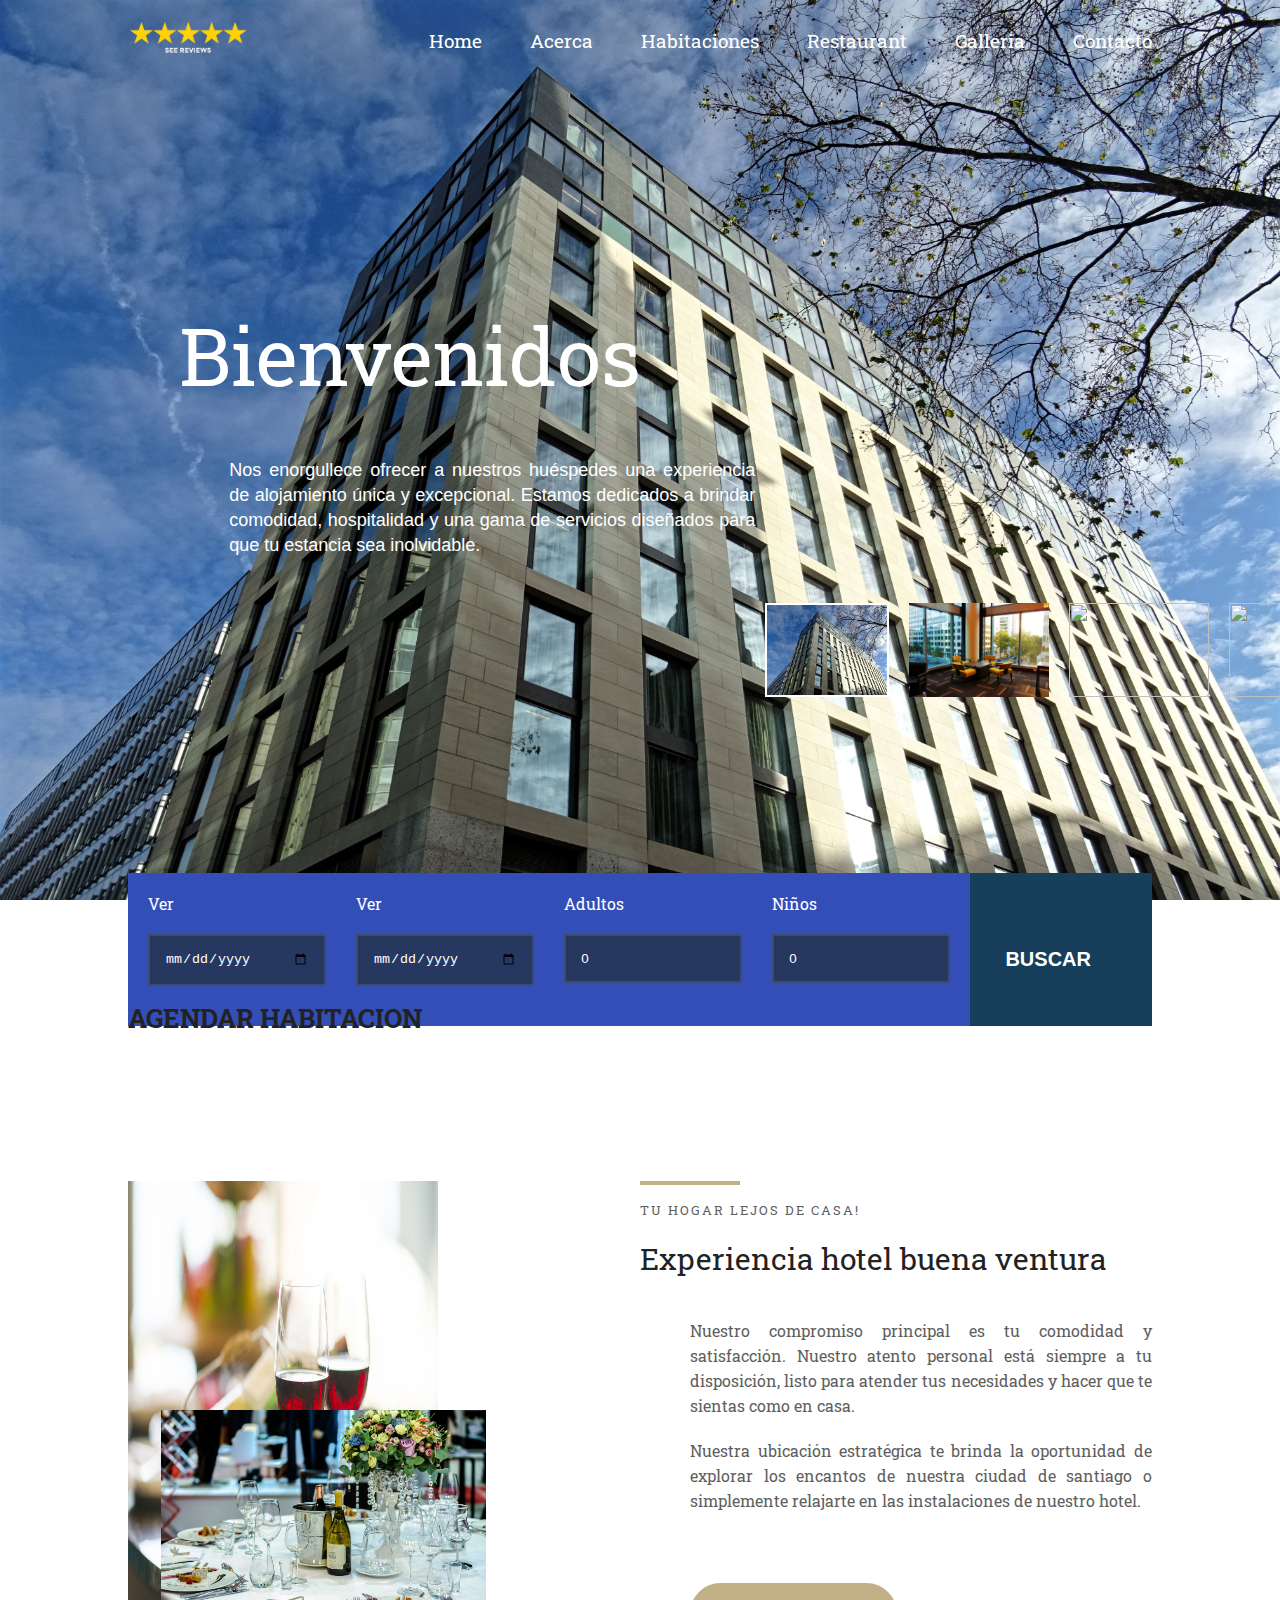
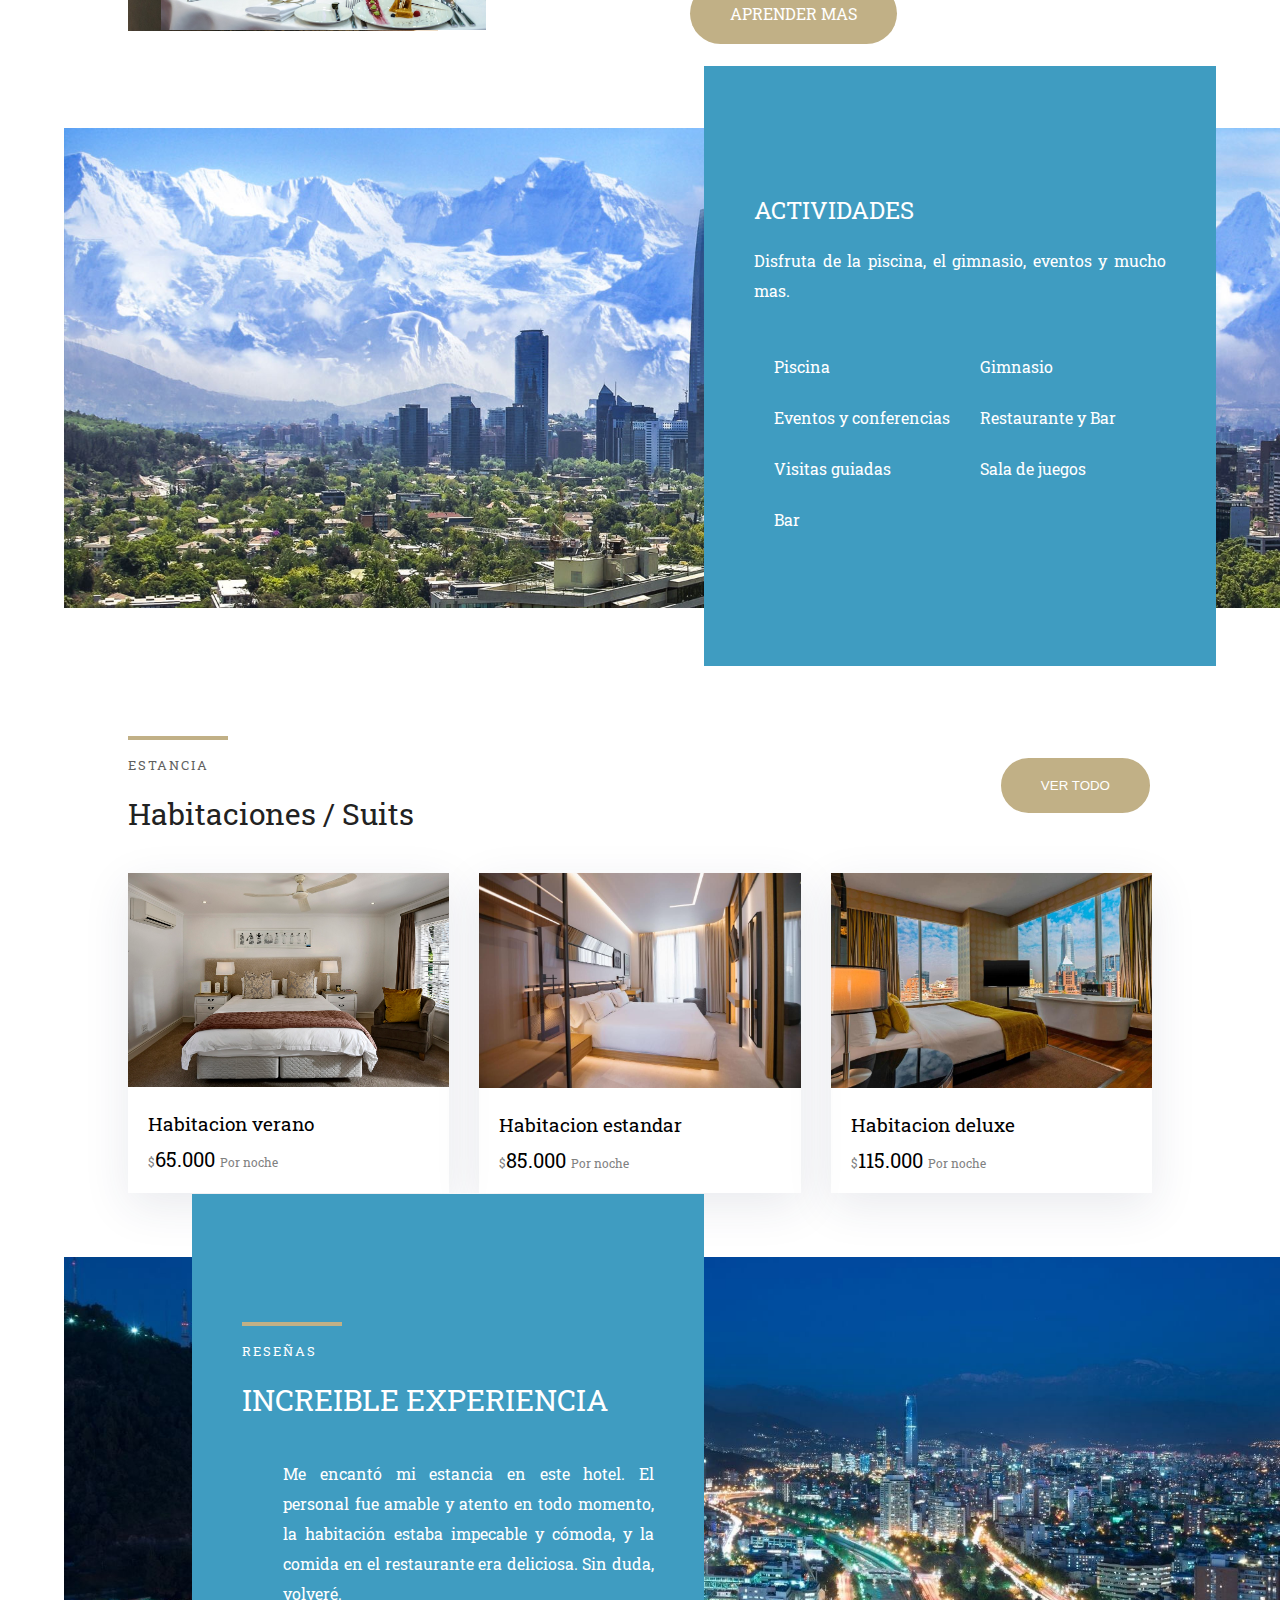
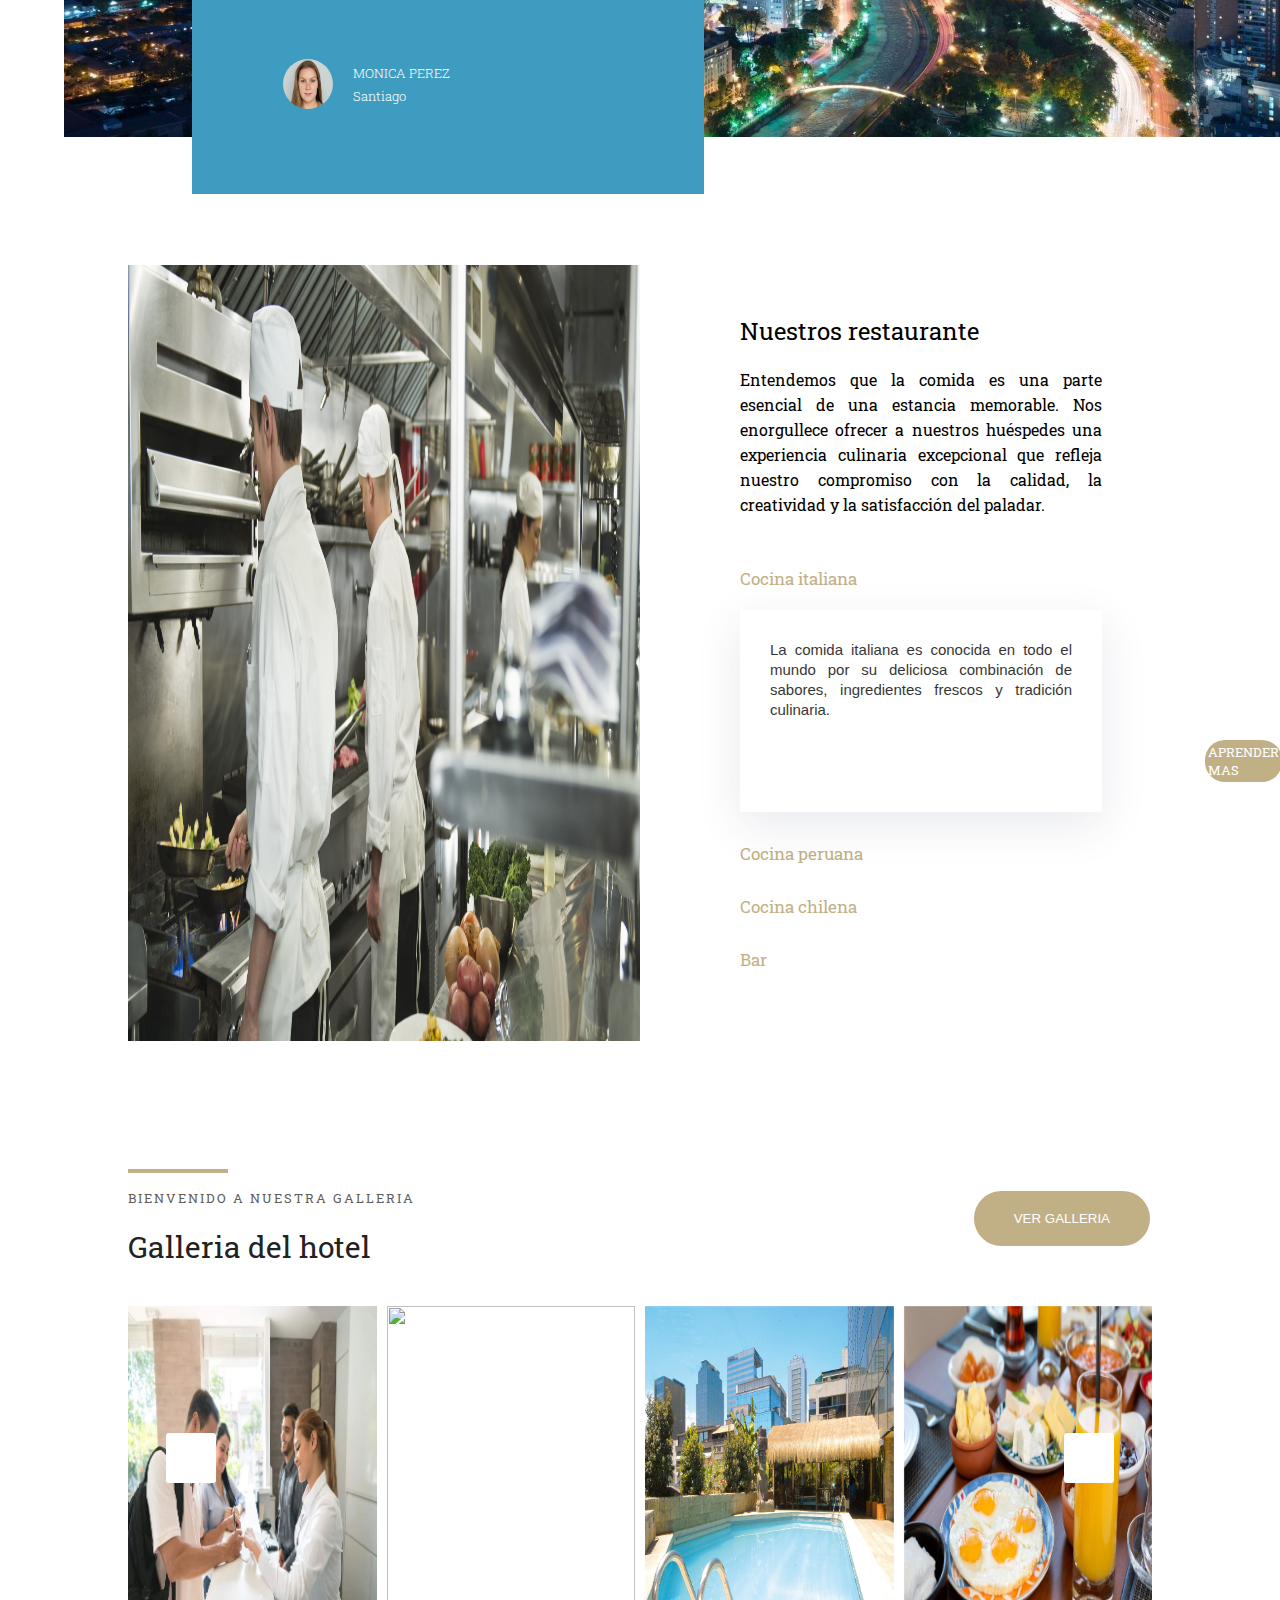
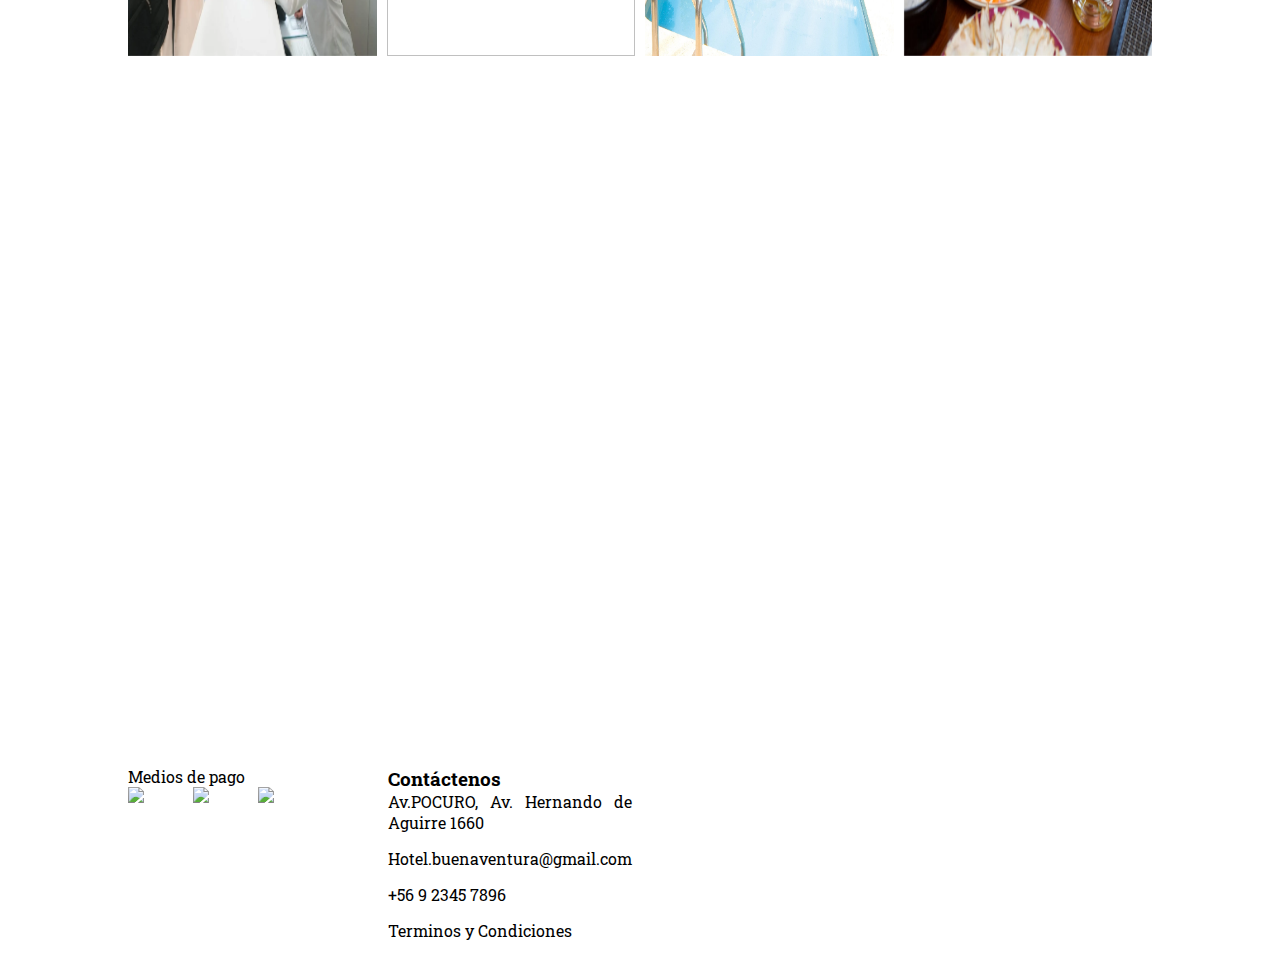
==== commit 59fd54a3: "Add files via upload" ====
--- a/hotel2/index.html
+++ b/hotel2/index.html
@@ -98,9 +98,13 @@
 
 
       <section class="book">
+       
        <div class="container flex">
+        <h3>AGENDAR HABITACION</h3>
         <div class="input grid">
+          
           <div class="box">
+          
             <label>Ver</label>
             <input type="date" placeholder="fecha-de-entrada">
           </div>
@@ -449,6 +453,9 @@
         </ul>
         </div>
 
+
+        
+
       </div>
     </footer>
 
--- a/hotel2/css/style.css
+++ b/hotel2/css/style.css
@@ -227,7 +227,19 @@
 /*--------------book--------*/
 .flex {
   display: flex;
-}
+
+}
+.flex h3{
+  margin-right: 2%;
+  
+  display: flex;
+  color: #222222;
+  font-size: 26px;
+  position: absolute;
+  bottom: -15%;
+
+}
+
 
 .grid {
   display: grid;
@@ -692,6 +704,8 @@
 }
 
 
+
+
 /*--------------footer--------*/
 
 
@@ -794,4 +808,4 @@
   .restaurant .flex {
     flex-direction: column-reverse;
   }
-}+}
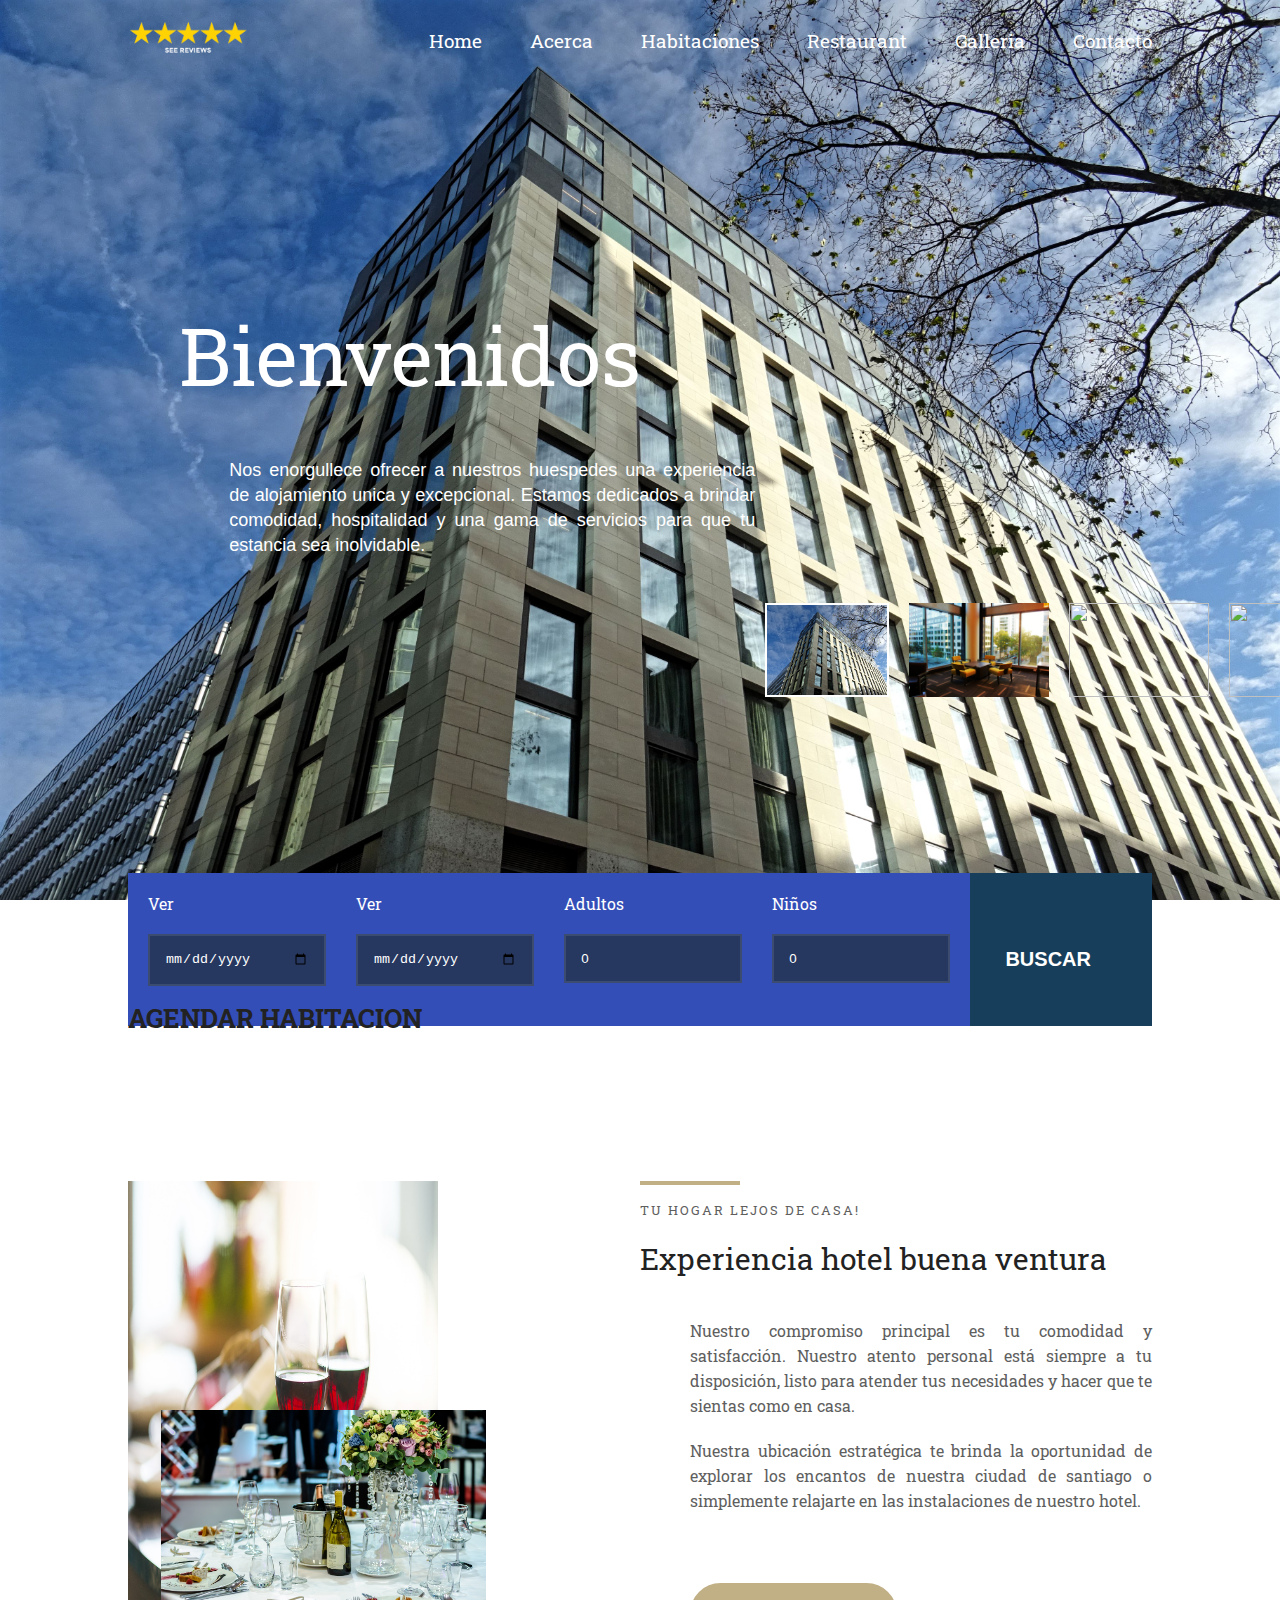
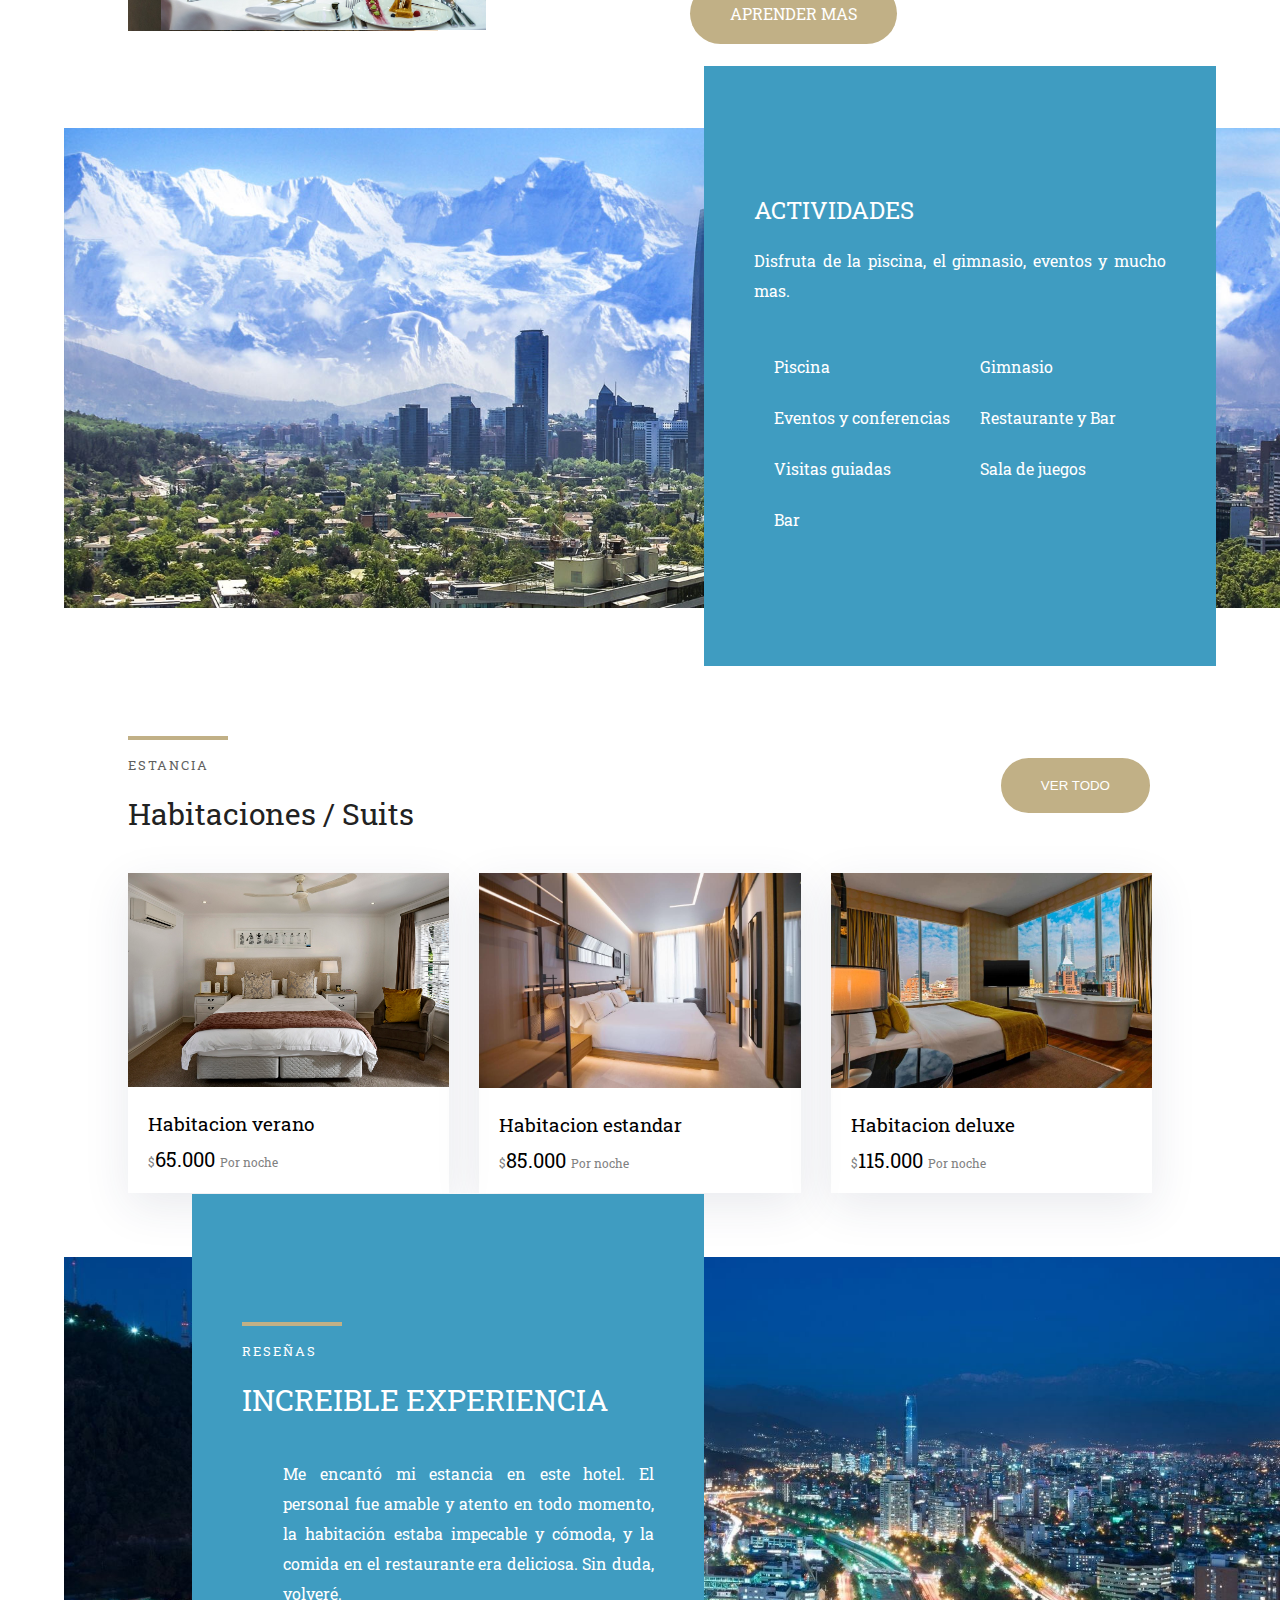
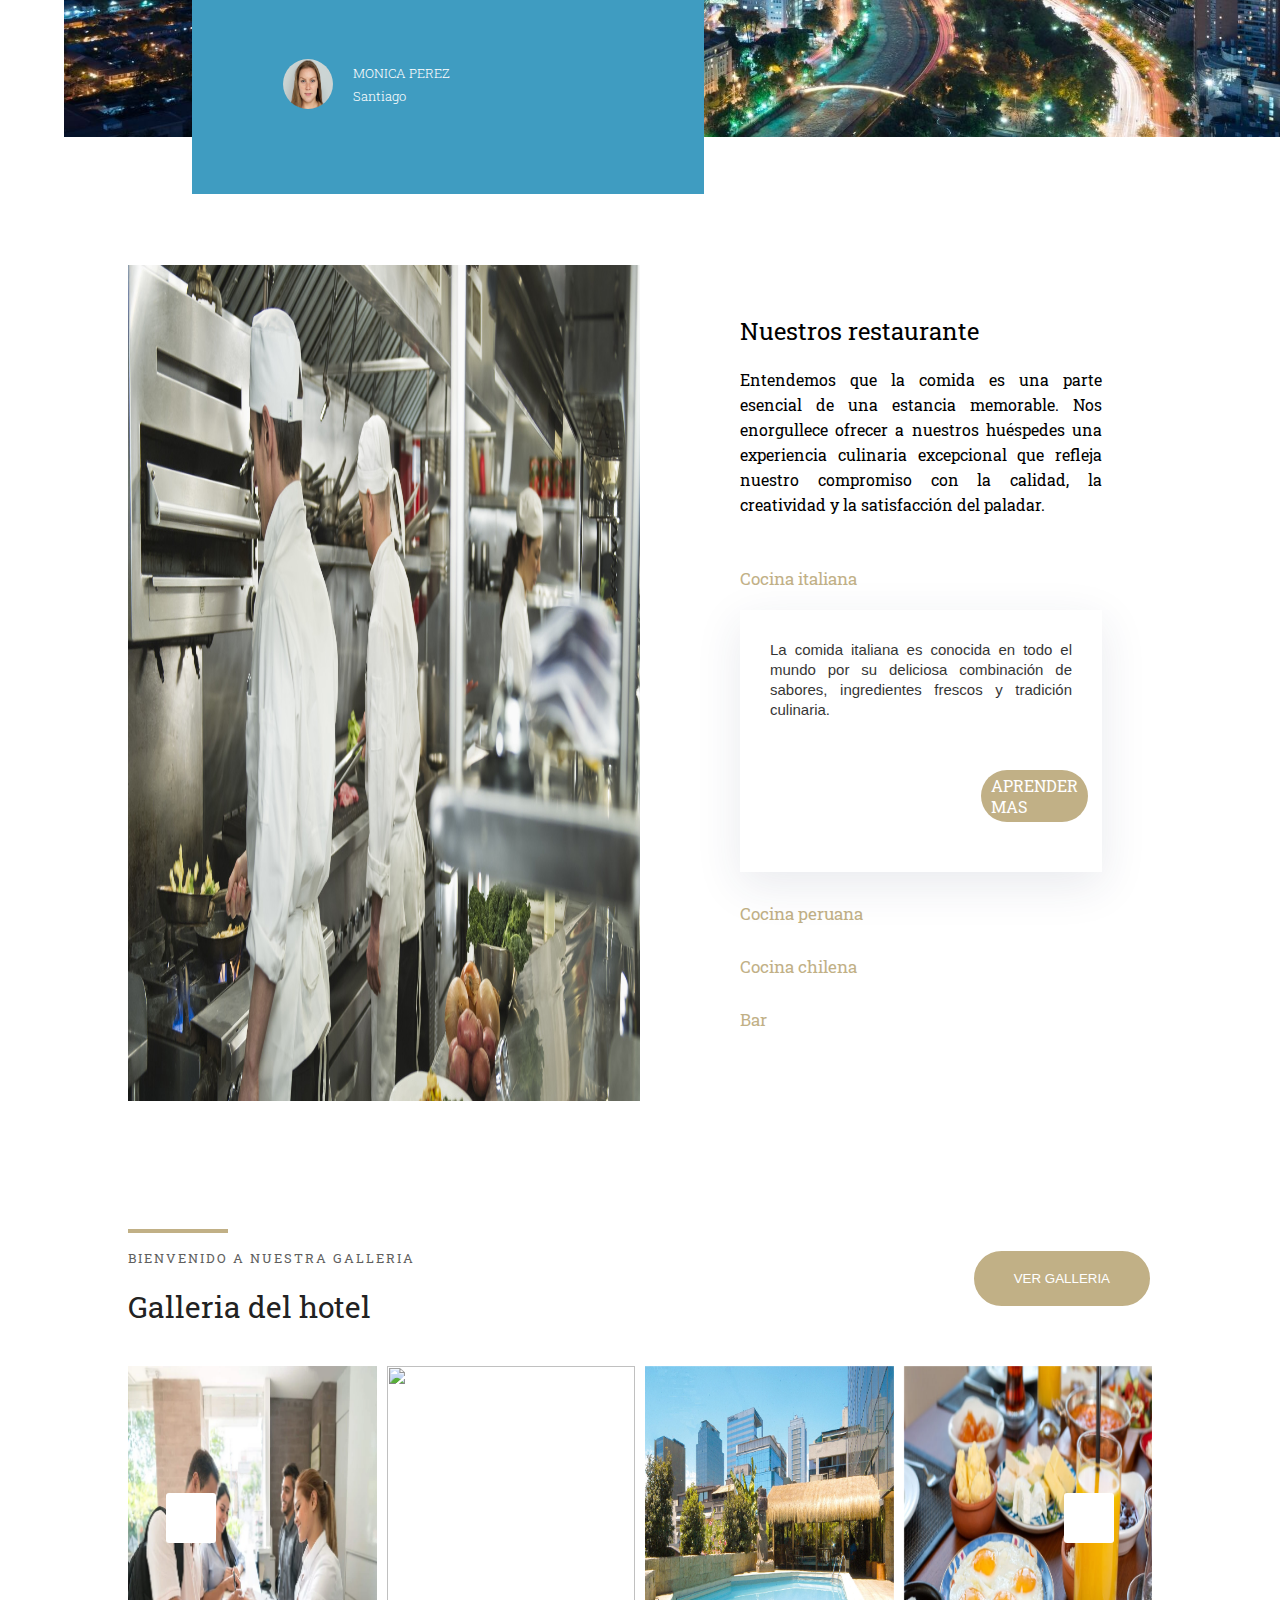
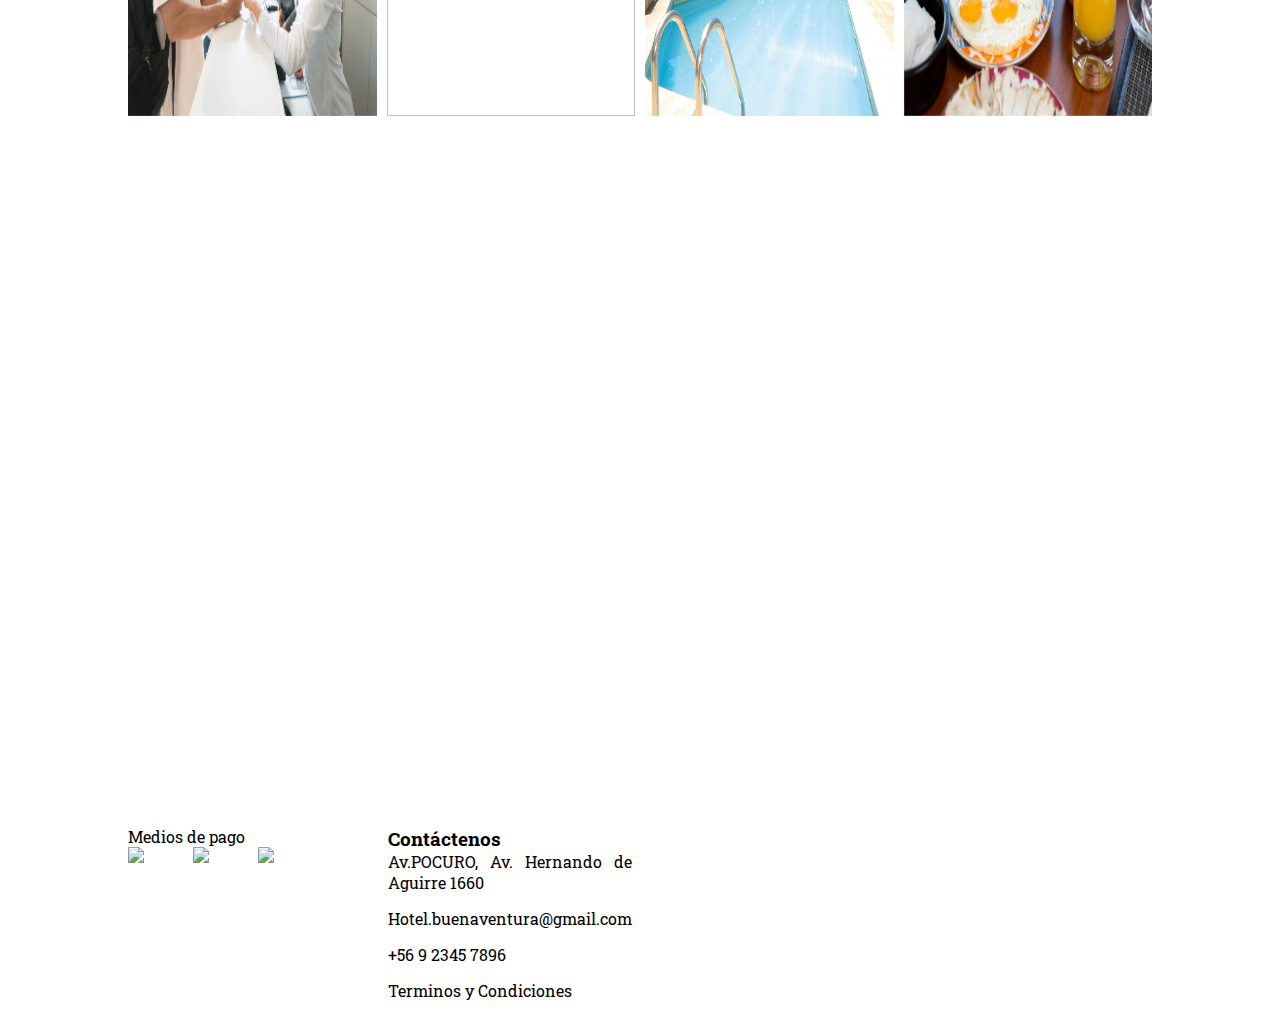
==== commit f8988d3b: "Add files via upload" ====
--- a/hotel2/index.html
+++ b/hotel2/index.html
@@ -3,6 +3,7 @@
 
 <head>
     <title>Hotel buena ventura</title>
+    <meta charset="UTF-8">
     <meta name="viewport" content="width=device-width, initial-scale=1">
     <link rel="stylesheet" href="css/style.css">
     <link rel="stylesheet" href="https://pro.fontawesome.com/releases/v5.10.0/css/all.css" integrity="sha384-AYmEC3Yw5cVb3ZcuHtOA93w35dYTsvhLPVnYs9eStHfGJvOvKxVfELGroGkvsg+p" crossorigin="anonymous" />
@@ -68,7 +69,7 @@
           <div class="box">
             <div class="text">
               <h1>Bienvenidos</h1>
-              <p>Nos enorgullece ofrecer a nuestros huéspedes una experiencia de alojamiento única y excepcional. Estamos dedicados a brindar comodidad, hospitalidad y una gama de servicios diseñados para que tu estancia sea inolvidable.</p>
+              <p>Nos enorgullece ofrecer a nuestros huespedes una experiencia de alojamiento unica y excepcional. Estamos dedicados a brindar comodidad, hospitalidad y una gama de servicios  para que tu estancia sea inolvidable.</p>
               
             </div>
           </div>
--- a/hotel2/css/style.css
+++ b/hotel2/css/style.css
@@ -613,17 +613,19 @@
 }
 
 .btnres{
-  
-  cursor: pointer;
-  padding:3px 3px;
-  display: inline-flex;
-  background: #C1B086;
-  color: white;
-  margin: 20px 0 50px 435px;
-  margin-bottom: auto;
-  border-radius: 20px;
-  font-size: 13px;
-  
+  padding: 5px 10px;
+    background: none;
+    outline: none;
+    border-radius: 50px;
+    margin-top: 20px;
+   
+    display: inline-block;
+    cursor: pointer;
+    background: #C1B086;
+    color: white;
+    margin: 50px 0 20px 50px;
+    margin-left: 70%;
+    border-radius: 50px;
 
 }
 
